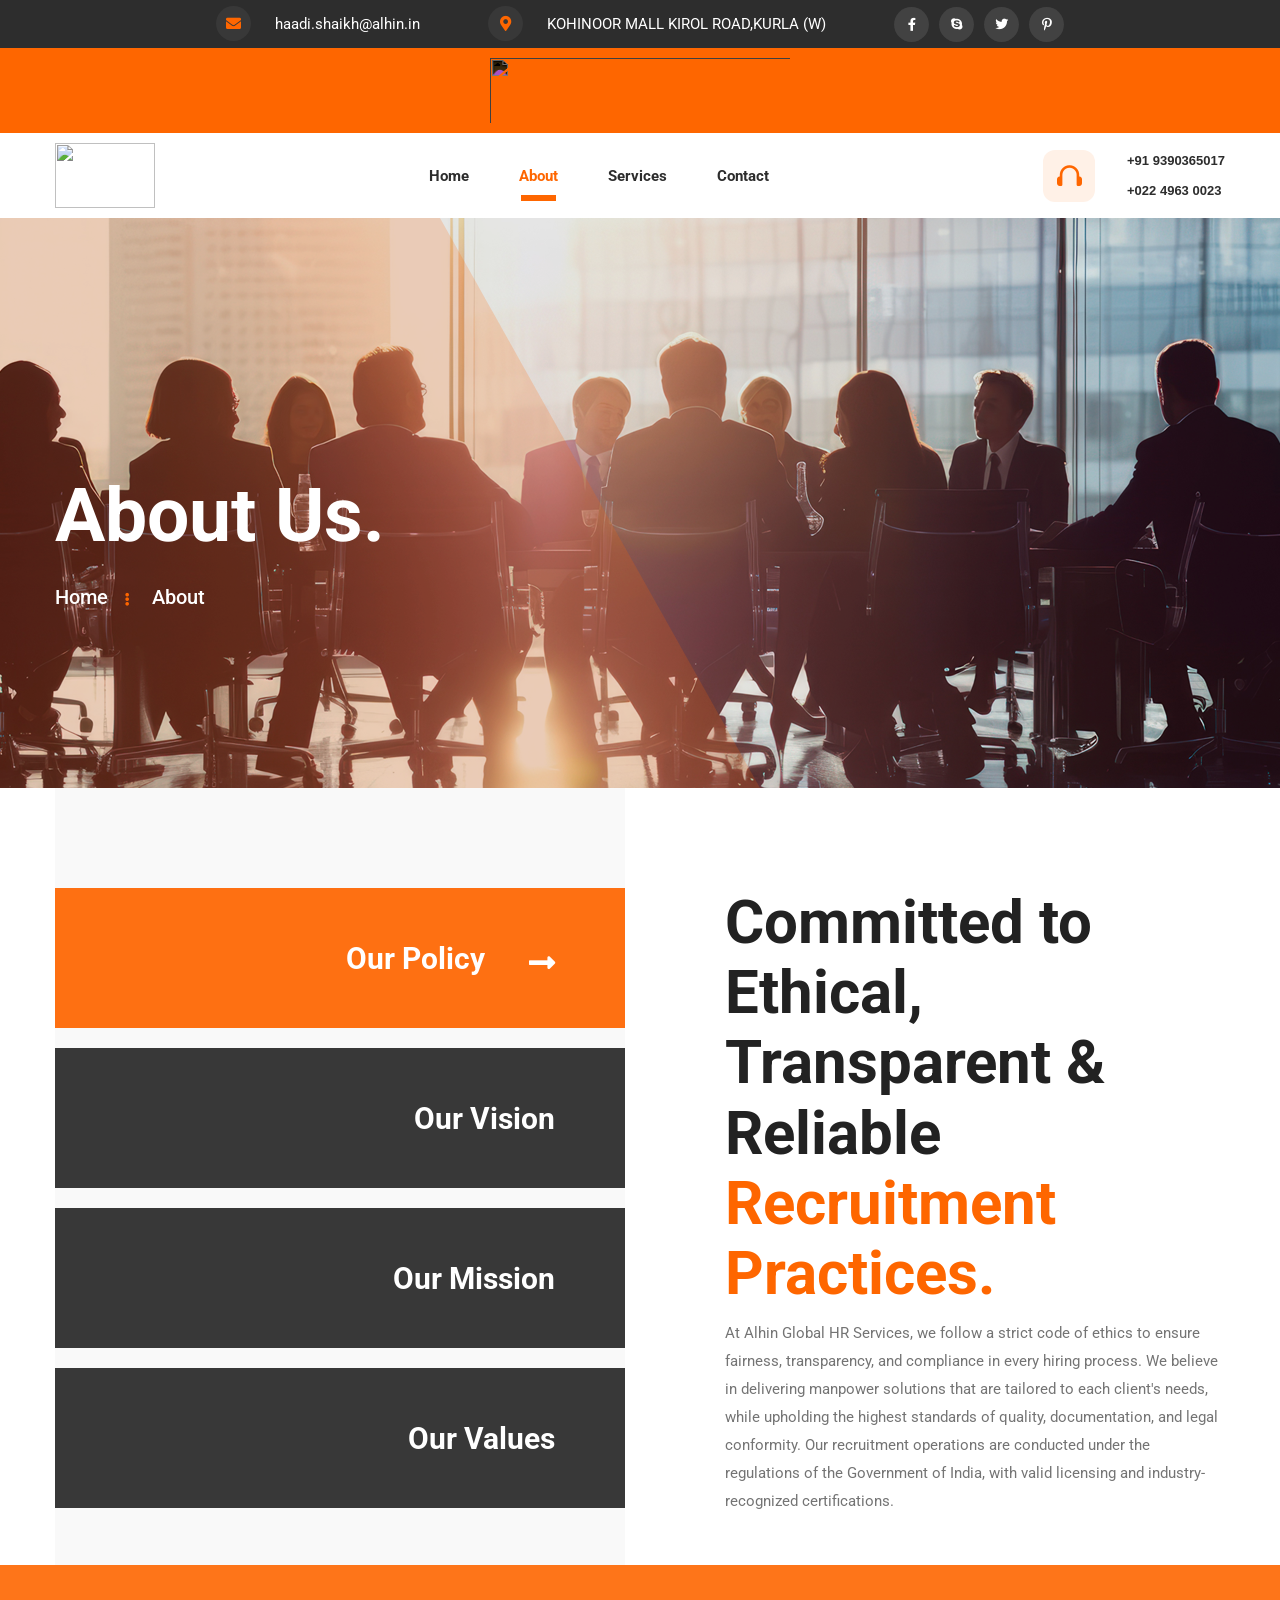
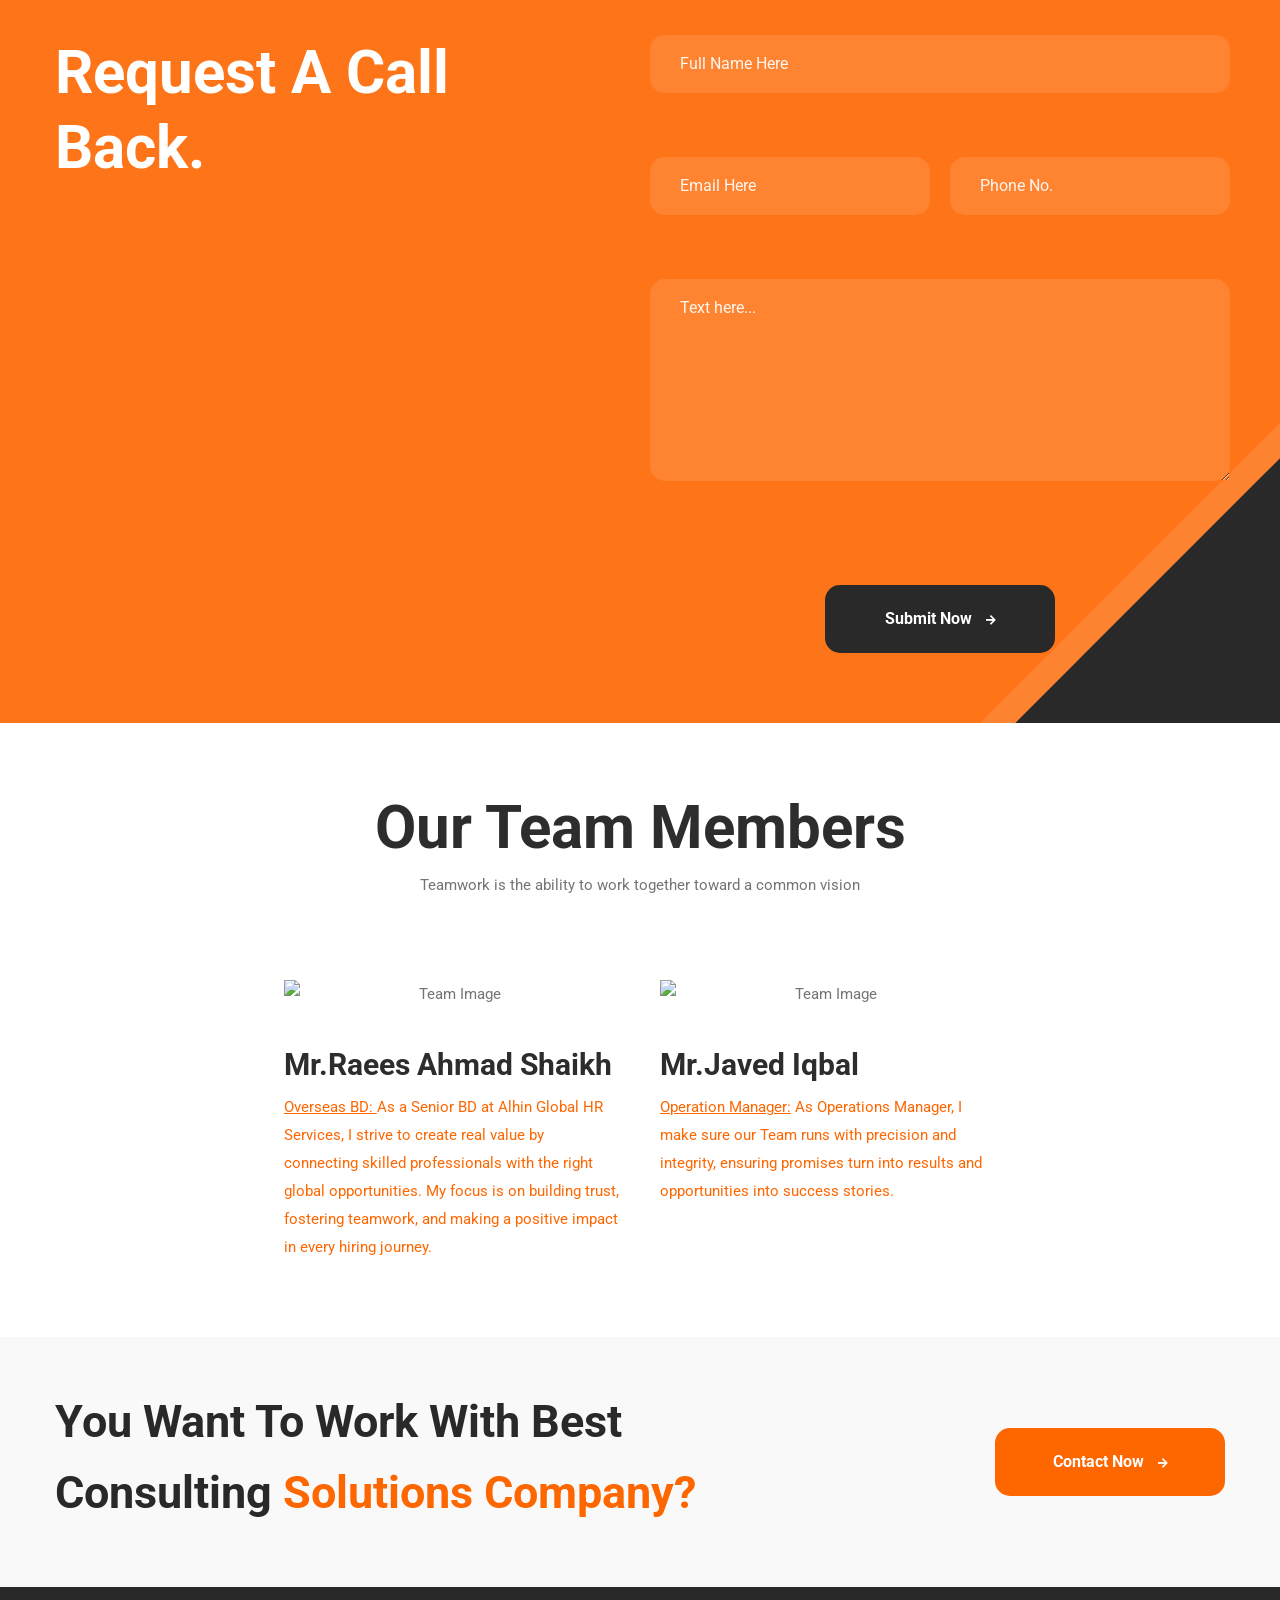
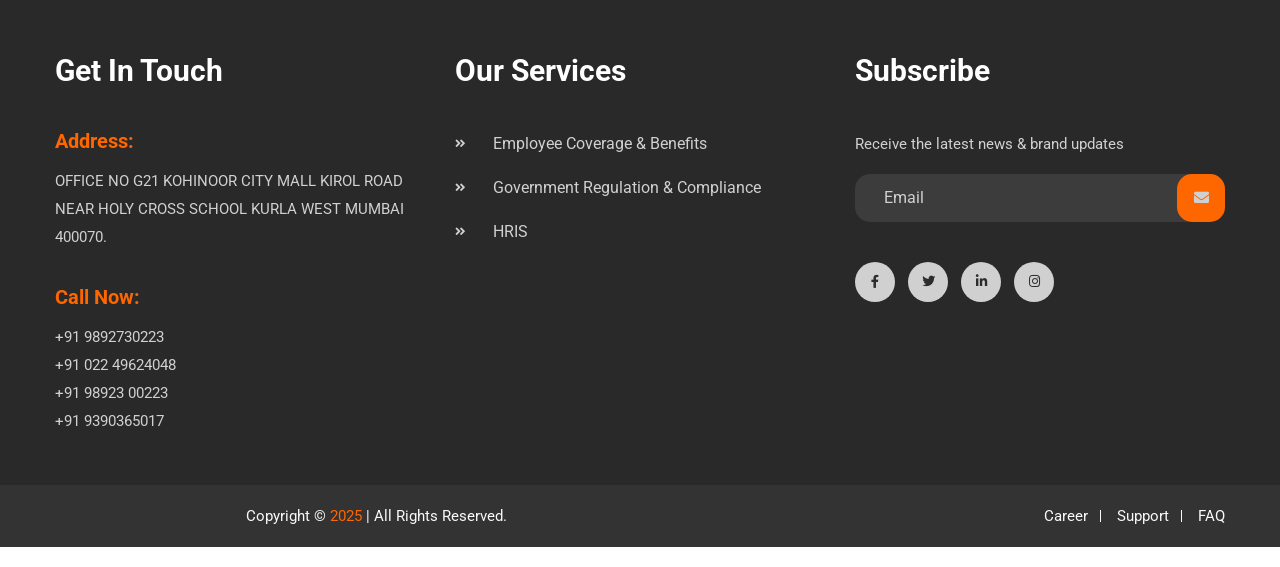
==== about.html @ 3e6091a1 "Initial clean revamp commit" ====
<!DOCTYPE html>
<html lang="zxx">
  <head>
    <meta charset="utf-8" />
    <meta http-equiv="X-UA-Compatible" content="IE=edge" />
    <meta
      name="viewport"
      content="width=device-width, initial-scale=1, maximum-scale=1, user-scalable=0"
    />
    <title>About Us || ALHIN GLOBAL HR SERVICES PVT.LTD</title>

    <!-- Fav Icons -->
    <link
      rel="shortcut icon"
      href="assets/images/favicon.png"
      type="image/x-icon"
    />

    <!-- Stylesheets -->
    <link
      rel="stylesheet"
      href="https://fonts.googleapis.com/css2?family=Roboto:ital,wght@0,400;0,500;0,700;1,400;1,500&display=swap"
    />
    <link
      rel="stylesheet"
      href="https://use.fontawesome.com/releases/v5.9.0/css/all.css"
    />
    <link rel="stylesheet" href="assets/css/bootstrap.min.css" />
    <link rel="stylesheet" href="assets/css/menu.css" />
    <link rel="stylesheet" href="assets/css/slick.css" />
    <link rel="stylesheet" href="assets/css/flaticon.css" />
    <link rel="stylesheet" href="assets/css/animate.css" />
    <link rel="stylesheet" href="assets/css/leaflet.css" />
    <link rel="stylesheet" href="assets/css/spacing.min.css" />
    <!-- Main Style CSS -->
    <link rel="stylesheet" href="assets/css/style.css" />
    <!-- Responsive CSS -->
    <link rel="stylesheet" href="assets/css/responsive.css" />

    <!--[if lt IE 9
      ]><script src="https://cdnjs.cloudflare.com/ajax/libs/html5shiv/3.7.3/html5shiv.js"></script
    ><![endif]-->
  </head>

  <body>
    <div class="page-wrapper">
      <!-- Preloader -->
      <div class="preloader"></div>

      <!--==================================================================== 
                                Start Header area
        =====================================================================-->
      <header class="main-header">
        <div class="header-top bg-orange">
          <div class="container">
            <div class="top-inner">
              <ul class="top-left">
                <li>
                  <i class="fa fa-envelope"></i>
                  <a href="mailto:haadi.shaikh@alhin.in"
                    >haadi.shaikh@alhin.in</a
                  >
                </li>
                <li>
                  <i class="fas fa-map-marker-alt"></i> KOHINOOR MALL KIROL
                  ROAD,KURLA (W)
                </li>
                <!-- <li>
                  <i class="fab fa-whatsapp"></i>
                  <a href="https://api.whatsapp.com/send?phone=919892730223"
                    >9892730223</a
                  >
                </li> -->
                <li class="social-style-one">
                  <a href="#"><i class="fab fa-facebook-f"></i></a>
                  <a href="#"><i class="fab fa-skype"></i></a>
                  <a href="#"><i class="fab fa-twitter"></i></a>
                  <a href="#"><i class="fab fa-pinterest-p"></i></a>
                </li>
              </ul>

              <!-- <div class="top-right ml-auto">
                <div class="social-style-one">
                  <a href="#"><i class="fab fa-facebook-f"></i></a>
                  <a href="#"><i class="fab fa-skype"></i></a>
                  <a href="#"><i class="fab fa-twitter"></i></a>
                  <a href="#"><i class="fab fa-pinterest-p"></i></a>
                </div>
              </div> -->
            </div>
          </div>
        </div>

        <div class="header-middle text-center bg-orange text-white display-4">
          <!-- بِسْمِ ٱللَّهِ ٱلرَّحْمَٰنِ ٱلرَّحِيمِ -->
          <img
            style="
              width: 20rem;
              filter: invert(100%);
              padding: 10px;
              height: 85px;
            "
            src="assets/images/haza.png"
            alt=""
          />
        </div>

        <!--Header-Upper-->
        <div class="header-upper">
          <div class="container clearfix">
            <div class="header-inner d-lg-flex align-items-center">
              <div class="logo-outer d-flex align-items-center">
                <div class="logo">
                  <a href="index.html"
                    ><img
                      src="assets/images/alhin-logo.png"
                      alt=""
                      title=""
                      class="alhin-logo"
                  /></a>
                </div>
              </div>

              <div class="nav-outer clearfix ml-lg-auto mr-lg-auto">
                <!-- Main Menu -->
                <nav class="main-menu navbar-expand-lg">
                  <div class="navbar-header clearfix">
                    <!-- Toggle Button -->
                    <button
                      type="button"
                      class="navbar-toggle"
                      data-toggle="collapse"
                      data-target=".navbar-collapse"
                    >
                      <span class="icon-bar"></span>
                      <span class="icon-bar"></span>
                      <span class="icon-bar"></span>
                    </button>
                  </div>

                  <div class="navbar-collapse collapse clearfix">
                    <ul class="navigation clearfix">
                      <li><a href="index.html">Home</a></li>
                      <li class="current-menu-item">
                        <a href="about.html">About</a>
                      </li>
                      <li><a href="service-details.html">Services</a></li>
                      <li><a href="contact.html">Contact</a></li>
                      <!-- <li>
                        <a
                          href="assets/images/alhin-brouchure.pdf"
                          target="_blank"
                          >Brochure</a
                        >
                      </li> -->
                      <li class="d-lg-none">
                        <div
                          style="
                            display: flex;
                            flex-direction: column;
                            gap: 5px;
                            padding: 10px 0;
                          "
                        >
                          <a href="tel:+919390365017">+91 9390365017</a>
                          <a href="tel:+919390365017"> +022 4963 0023</a>
                        </div>
                      </li>
                    </ul>
                  </div>
                </nav>
                <!-- Main Menu End-->
              </div>

              <!-- <div class="menu-number">
                <i class="flaticon-headphone"></i>
                <a href="callto:+91 9390365017">+91 9390365017</a>
              </div> -->
              <div class="menu-number">
                <i class="flaticon-headphone"></i>
                <div class="number-group">
                  <a href="callto:+91 9390365017">+91 9390365017</a>
                  <a href="callto:+91 9390365017"> +022 4963 0023</a>
                </div>
              </div>
            </div>
          </div>
        </div>
        <!--End Header Upper-->
      </header>
      <!--==================================================================== 
                                End Header area
        =====================================================================-->

      <!--==================================================================== 
            Start Page Banner Section
        =====================================================================-->
      <section class="page-banner overlay">
        <div class="container">
          <div class="banner-inner">
            <h2 class="wow fadeInUp" data-wow-duration="1.5s">About Us.</h2>
            <nav
              aria-label="breadcrumb"
              class="wow fadeInUp"
              data-wow-duration="1.5s"
              data-wow-delay="0.3s"
            >
              <ol class="breadcrumb">
                <li class="breadcrumb-item"><a href="index.html">Home</a></li>
                <li class="breadcrumb-item active" aria-current="page">
                  About
                </li>
              </ol>
            </nav>
          </div>
        </div>
      </section>
      <!--==================================================================== 
            End Page Banner Section
        =====================================================================-->

      <!--==================================================================== 
            Start Vission Mission Section
        =====================================================================-->
      <section class="vission-mission pt-70 pb-20">
        <div class="container">
          <div class="row">
            <div class="col-lg-6">
              <ul class="vission-tabs">
                <li
                  class="active wow fadeInUp"
                  data-tab="tab_1"
                  data-wow-duration="1.5s"
                  data-wow-delay="0.5s"
                >
                  <h3>Our Policy</h3>
                </li>
                <li
                  class="wow fadeInUp"
                  data-tab="tab_2"
                  data-wow-duration="1.5s"
                >
                  <h3>Our Vision</h3>
                </li>
                <li
                  class="wow fadeInUp"
                  data-tab="tab_3"
                  data-wow-duration="1.5s"
                  data-wow-delay="0.3s"
                >
                  <h3>Our Mission</h3>
                </li>
                <li
                  class="wow fadeInUp"
                  data-tab="tab_4"
                  data-wow-duration="1.5s"
                  data-wow-delay="0.5s"
                >
                  <h3>Our Values</h3>
                </li>
              </ul>
            </div>
            <div class="col-lg-6">
              <div class="vission-content-wrap">
                <div id="tab_1" class="vission-tab-content active">
                  <div class="section-title">
                    <h2>
                      Committed to Ethical, Transparent & Reliable
                      <span>Recruitment Practices.</span>
                    </h2>
                  </div>
                  <p>
                    At Alhin Global HR Services, we follow a strict code of
                    ethics to ensure fairness, transparency, and compliance in
                    every hiring process. We believe in delivering manpower
                    solutions that are tailored to each client's needs, while
                    upholding the highest standards of quality, documentation,
                    and legal conformity. Our recruitment operations are
                    conducted under the regulations of the Government of India,
                    with valid licensing and industry-recognized certifications.
                  </p>

                  <!-- <div class="success-item bg-snow">
                                    <div class="icon-image">
                                        <img src="assets/images/services/icon2.png" alt="Success Icon Image">
                                    </div>
                                    <div class="success-content">
                                        <span class="count-text" data-speed="2500" data-stop="568">0</span>
                                        <h5>Candidate Deployed.</h5>
                                    </div>
                                </div> -->
                </div>
                <div id="tab_2" class="vission-tab-content">
                  <div class="section-title">
                    <h2>
                      To Lead as a Global Manpower
                      <span>Recruitment Partner.</span>
                    </h2>
                  </div>
                  <p>
                    Our vision is to be the most trusted manpower agency across
                    the Gulf and international markets, providing companies with
                    reliable and skilled workforce solutions. We strive to
                    bridge the gap between global talent demand and supply,
                    ensuring win-win partnerships between employers and
                    candidates.
                  </p>

                  <!-- <div class="success-item bg-snow">
                                    <div class="icon-image">
                                        <img src="assets/images/services/icon2.png" alt="Success Icon Image">
                                    </div>
                                    <div class="success-content">
                                        <span class="count-text" data-speed="2500" data-stop="568">0</span>
                                        <h5>Complete Projects.</h5>
                                    </div>
                                </div> -->
                </div>
                <div id="tab_3" class="vission-tab-content">
                  <div class="section-title">
                    <h2>
                      Empowering Workforce, Enhancing
                      <span>Business Outcomes.</span>
                    </h2>
                  </div>
                  <p>
                    Our mission is to deliver efficient, ethical, and timely
                    recruitment services to employers worldwide. We are
                    committed to continuously improving our hiring strategies,
                    investing in human capital, and building long-term
                    relationships with clients and job seekers. By understanding
                    industry-specific needs, we aim to deploy manpower that
                    drives growth and performance.
                  </p>
                  <!-- <div class="success-item bg-snow">
                                    <div class="icon-image">
                                        <img src="assets/images/about/icon.png" alt="Success Icon Image">
                                    </div>
                                    <div class="success-content">
                                        <span class="count-text" data-speed="2500" data-stop="890">0</span>
                                        <h5>Happy Customers.</h5>
                                    </div>
                                </div> -->
                </div>
                <div id="tab_4" class="vission-tab-content">
                  <div class="section-title">
                    <h2>
                      Trust, Transparency, and Total
                      <span>Client Satisfaction.</span>
                    </h2>
                  </div>
                  <p>
                    We believe in integrity, reliability, and responsibility.
                    Our core values include putting people first, respecting
                    diversity, delivering on our promises, and maintaining
                    transparency throughout the recruitment lifecycle. These
                    values guide our actions as we connect thousands of job
                    seekers to meaningful careers across borders.
                  </p>

                  <!-- <div class="success-item bg-snow">
                                    <div class="icon-image">
                                        <img src="assets/images/services/icon6.png" alt="Success Icon Image">
                                    </div>
                                    <div class="success-content">
                                        <span class="count-text" data-speed="2500" data-stop="134">0</span>
                                        <h5>Winning Awards.</h5>
                                    </div>
                                </div> -->
                </div>
              </div>
            </div>
          </div>
        </div>
      </section>
      <!--==================================================================== 
            End Vission Mission Section
        =====================================================================-->

      <!--==================================================================== 
            Start Call Back Section
        =====================================================================-->
      <section class="call-back-section text-white py-70 rpt-90 rpb-100">
        <div class="call-back-shap"></div>
        <div class="container">
          <div class="row">
            <div class="col-lg-6">
              <div class="section-title wow fadeInUp" data-wow-duration="2s">
                <h2>Request A Call Back.</h2>
              </div>
            </div>
            <div class="col-lg-6">
              <form
                id="call-back-form"
                class="call-back-form"
                name="call-back-form"
                method="post"
              >
                <div class="row clearfix">
                  <div class="col-md-12">
                    <div class="form-group">
                      <input
                        type="text"
                        name="full-name"
                        id="full-name"
                        class="form-control"
                        value=""
                        placeholder="Full Name Here"
                        required=""
                      />
                      <label
                        class="input-validation-error_text"
                        id="name_err"
                      ></label>
                    </div>
                  </div>
                  <div class="col-md-6">
                    <div class="form-group">
                      <input
                        type="email"
                        name="email-address"
                        id="email-address"
                        class="form-control"
                        value=""
                        placeholder="Email Here"
                        required=""
                      />
                      <label
                        class="input-validation-error_text"
                        id="email_err"
                      ></label>
                    </div>
                  </div>
                  <div class="col-md-6">
                    <div class="form-group">
                      <input
                        type="text"
                        name="phone-number"
                        id="phone-number"
                        class="form-control"
                        value=""
                        placeholder="Phone No."
                      />
                      <label
                        class="input-validation-error_text"
                        id="mobile_err"
                      ></label>
                    </div>
                  </div>
                  <div class="col-md-12 mb-40">
                    <div class="form-group">
                      <textarea
                        name="form-message"
                        id="form-message"
                        rows="7"
                        class="form-control"
                        placeholder="Text here..."
                      ></textarea>
                      <label
                        class="input-validation-error_text"
                        id="message_err"
                      ></label>
                    </div>
                  </div>
                </div>
                <div class="form-group call-submit text-center">
                  <button
                    class="theme-btn"
                    type="submit"
                    onclick="submitform1()"
                  >
                    Submit Now <i class="fas fa-arrow-right"></i>
                  </button>
                </div>
              </form>
            </div>
          </div>
        </div>
      </section>
      <!--==================================================================== 
            End Call Back Section
        =====================================================================-->

      <!--==================================================================== 
            Start Team Section
        =====================================================================-->
      <section class="team-section pt-70 rpt-70 pb-20 rpb-20">
        <div class="container">
          <div class="row justify-content-center">
            <div class="col-xl-7 col-md-8">
              <div
                class="section-title text-center mb-80 wow fadeInUp"
                data-wow-duration="2s"
              >
                <h2>Our Team Members</h2>
                <p>
                  Teamwork is the ability to work together toward a common
                  vision
                </p>
              </div>
            </div>
          </div>
        </div>

        <div class="team-wrap">
          <!-- <div class="team-item wow fadeInUp" data-wow-duration="2s">
            <div class="item-image">
              <img src="assets/images/hadi1.JPG" alt="Team Image" />
            </div>
            <div class="team-desc">
              <h3>Mr.Abdul Haadi</h3>
              <p>CEO</p>
            </div>
          </div> -->
          <div class="team-item wow fadeInUp" data-wow-duration="2s">
            <div class="item-image">
              <img src="assets/images/tm2.jpg" alt="Team Image" />
            </div>
            <div class="team-desc">
              <h3>Mr.Raees Ahmad Shaikh</h3>
              <p><u>Overseas BD: </u>As a Senior BD at Alhin Global HR Services, I strive to create real value by connecting skilled professionals with the right global opportunities. My focus is on building trust, fostering teamwork, and making a positive impact in every hiring journey.</p>
          
            </div>
          </div>

          <!-- <div
            class="team-item wow fadeInUp"
            data-wow-duration="2s"
            data-wow-delay="0.3s"
          >
            <div class="item-image">
              <img
                src="assets/images/aayat.JPG"
                alt="Team Image"
                onerror="this.onerror=null; this.src='https://png.pngtree.com/png-vector/20190710/ourmid/pngtree-user-vector-avatar-png-image_1541962.jpg';"
              />
            </div>
            <div class="team-desc">
              <h3>Ms.Aayat Khan</h3>
              <p><u>Overseas BD: </u> Overseas Business Developer  connecting with international companies and presenting clients with the best opportunities. My focus is on building trust, creating strong partnerships, and ensuring excellent service for every client.</p>
            </div>
          </div> -->

          <div
            class="team-item wow fadeInUp"
            data-wow-duration="2s"
            data-wow-delay="0.7s"
          >
            <div class="item-image">
              <img src="assets/images/tm.jpg" alt="Team Image" />
            </div>
            <div class="team-desc">
              <h3>Mr.Javed Iqbal</h3>
              <p><u>Operation Manager:</u> As Operations Manager, I make sure our Team runs with precision and integrity, ensuring promises turn into results and opportunities into success stories.</p>
            </div>
          </div>
          <!-- <div
            class="team-item wow fadeInUp"
            data-wow-duration="2s"
            data-wow-delay="0.9s"
          >
            <div class="item-image">
              <img src="assets/images/vishnu.png" alt="Team Image" />
            </div>
            <div class="team-desc">
              <h3>Mr.Vishnu</h3>
              <p>Overseas Manager</p>
            </div>
          </div> -->
        </div>
      </section>
      <!--==================================================================== 
            End Team Section
        =====================================================================-->

      <!--==================================================================== 
            Start Call To Action Section
        =====================================================================-->
      <section class="cta-section bg-snow pt-50 rpt-50 pb-50 rpb-50">
        <div class="container">
          <div class="row align-items-center">
            <div class="col-lg-8">
              <div class="cta-text wow fadeInUp rmb-25" data-wow-duration="2s">
                <h3>
                  You Want To Work With Best Consulting<span>
                    Solutions Company?</span
                  >
                </h3>
              </div>
            </div>
            <div class="col-lg-4">
              <div
                class="cta-btn wow fadeInUp"
                data-wow-duration="2s"
                data-wow-delay="0.3s"
              >
                <a href="contact.html" class="theme-btn"
                  >Contact Now <i class="fas fa-arrow-right"></i
                ></a>
              </div>
            </div>
          </div>
        </div>
      </section>
      <!--==================================================================== 
            End Call To Action Section
        =====================================================================-->

      <!--==================================================================== 
            Start Testimonial Section
        =====================================================================-->
      <!--  <section class="testimonial-section pt-135 rpt-85 pb-150 rpb-100">
            <div class="container">
                <div class="row justify-content-center">
                    <div class="col-xl-6 col-md-8 col-sm-9">
                        <div class="section-title text-center mb-80 wow fadeInUp" data-wow-duration="2s">
                            <h2>What Clients Say <span>About Us!</span></h2>
                            <p>Lorem ipsum dolor sit amet, consectetur adipisicing elit, sed do eiusmod tempor labore et dolore magna aliqua. Ut enim ad minim veniam</p>
                        </div>
                    </div>
                </div>
                <div class="testimonial-area">
                    <div class="review-buttons">
                        <figure>
                            <a href="#" data-review="1" class="review-btn">
                                <img src="assets/images/testimonials/testi-small1.jpg" alt="Reviewed by">
                            </a>
                        </figure>
                        <figure class="active-btn">
                            <a href="#" data-review="2" class="review-btn active">
                                <img src="assets/images/testimonials/testi-small2.jpg" alt="Reviewed by">
                            </a>
                        </figure>
                        <figure>
                            <a href="#" data-review="3" class="review-btn">
                                <img src="assets/images/testimonials/testi-small3.jpg" alt="Reviewed by">
                            </a>
                        </figure>
                    </div>
                    <div class="testimony-content">
                        <div class="review-single">
                            <div class="textimonial-image">
                                <img src="assets/images/testimonials/testi-big1.jpg" alt="Reviewed By">
                            </div>
                            <div class="textimonial-content">
                                <p>After taking the Successfully Speaking Sessions with Lynda I could see a big in my speech patterns. I’m now able to catch myself when I am speaking and when my subjects and verbs don’t agree.</p>
                                <div class="reviewer">
                                    <h3>Daniel Roberts</h3>
                                    <span>Mortgage Advisor</span>
                                </div>
                            </div>
                        </div>
                        <div class="review-single active">
                            <div class="textimonial-image">
                                <img src="assets/images/testimonials/testi-big2.jpg" alt="Reviewed By">
                            </div>
                            <div class="textimonial-content">
                                <p>If you are going to use a passage of you need to be sure there isn't anything embarrassing hidden in the middle of text. All the on the internet tend to repeat predefined chunks as necessary, making this the first.</p>
                                <div class="reviewer">
                                    <h3>Kayleen Colbert</h3>
                                    <span>Investment Advisor</span>
                                </div>
                            </div>
                        </div>
                        <div class="review-single">
                            <div class="textimonial-image">
                                <img src="assets/images/testimonials/testi-big3.jpg" alt="Reviewed By">
                            </div>
                            <div class="textimonial-content">
                                <p>It’s never too late to learn! I’ve learned new skills to help me to be heard when speaking with men, and I sharpened my speaking skills overall. Thanks again for all of your lessons, suggestions, and materials.</p>
                                <div class="reviewer">
                                    <h3>Charles Fuston</h3>
                                    <span>Business Consulting</span>
                                </div>
                            </div>
                        </div>
                    </div>
                </div>
            </div>
        </section> -->

      <!--==================================================================== 
            End Testimonials Section
        =====================================================================-->

      <!--==================================================================== 
                                Start Footer Section
        =====================================================================-->
 <footer class="footer-section bg-black pt-70 rpt-70">
        <div class="container">
          <div class="row">
            <div class="col-lg-4 col-6">
              <div class="widget contact-info-widget">
                <h3 class="widget-title">Get In Touch</h3>
                <ul>
                  <li>
                    <h5>Address:</h5>
                    <p>
                      OFFICE NO G21 KOHINOOR CITY MALL KIROL ROAD NEAR HOLY
                      CROSS SCHOOL KURLA WEST MUMBAI 400070.
                    </p>
                  </li>
                  <li>
                    <h5>Call Now:</h5>
                    <p><a href="callto:+91 9892730223">+91 9892730223</a></p>
                    <p>
                      <a href="callto:+91 022 49624048">+91 022 49624048</a>
                    </p>
                    <p><a href="callto:+91 98923 00223">+91 98923 00223</a></p>
                    <p><a href="callto:+91 9390365017">+91 9390365017</a></p>
                  </li>
                </ul>
              </div>
            </div>

            <div class="col-lg-4 col-6">
              <div class="widget menu-widget">
                <h3 class="widget-title">Our Services</h3>
                <ul>
                  <li>
                    <a href="service-details.html"
                      >Employee Coverage & Benefits</a
                    >
                  </li>
                  <li>
                    <a href="service-details_1.html"
                      >Government Regulation & Compliance</a
                    >
                  </li>
                  <li><a href="service-details_2.html">HRIS</a></li>
                </ul>
              </div>
            </div>
            <div class="col-lg-4 col-6">
              <div class="widget subscribe-widget">
                <h3 class="widget-title">Subscribe</h3>
                <form
                  action="#"
                  method="post"
                  name="subscribe-form"
                  class="subscribe-form"
                >
                  <p>Receive the latest news & brand updates</p>
                  <div class="form-group">
                    <input
                      type="email"
                      name="email-address"
                      value=""
                      class="form-control"
                      placeholder="Email"
                      required=""
                    />
                    <button type="submit" class="subscribe-submit">
                      <i class="fa fa-envelope"></i>
                    </button>
                  </div>
                </form>
                <div class="social-style-two mt-20">
                  <a
                    href="https://facebook.com/your-page"
                    target="_blank"
                    rel="noopener"
                  >
                    <i class="fab fa-facebook-f"></i>
                  </a>
                  <a
                    href="https://twitter.com/your-handle"
                    target="_blank"
                    rel="noopener"
                  >
                    <i class="fab fa-twitter"></i>
                  </a>
                  <a
                    href="https://www.linkedin.com/in/abdul-haadi-shaikh-b2b7591b8/?lipi=urn%3Ali%3Apage%3Ad_flagship3_feed%3BaFU6%2BNcqT0%2Bhipr19ihEXA%3D%3D"
                    target="_blank"
                    rel="noopener"
                  >
                    <i class="fab fa-linkedin-in"></i>
                  </a>
                  <a
                    href="https://www.instagram.com/alhin_global_services/"
                    target="_blank"
                    rel="noopener"
                  >
                    <i class="fab fa-instagram"></i>
                  </a>
                </div>
              </div>
            </div>
          </div>
        </div>

        <!-- Copyright Area-->
        <div class="copyright-area mt- rmt-45">
          <div class="container">
            <div class="copyright-inner align-items-center">
              <div class="copyright-wrap order-2 order-md-1">
                <p>Copyright © <span>2025</span> | All Rights Reserved.</p>
                <!-- Scroll Top Button -->
                <button
                  class="scroll-top scroll-to-target wow fadeInUp"
                  data-wow-duration="2s"
                  data-target="html"
                >
                  <i class="fas fa-angle-double-up"></i>
                </button>
                <!-- footer menu -->
              </div>
              <ul class="footer-menu order-1 order-md-2">
                <li><a href="#">Career</a></li>
                <li><a href="#">Support</a></li>
                <li><a href="#">FAQ</a></li>
              </ul>
            </div>
          </div>
        </div>
      </footer>
      <!--==================================================================== 
                                End Footer Section
        =====================================================================-->
    </div>
    <!--End pagewrapper-->

    <!-- jequery plugins -->
    <script src="assets/js/jquery-3.5.1.min.js"></script>
    <script src="assets/js/bootstrap.min.js"></script>
    <script src="assets/js/slick.min.js"></script>
    <script src="assets/js/wow.min.js"></script>
    <script src="assets/js/leaflet.min.js"></script>
    <script src="assets/js/appear.js"></script>

    <!-- Custom script -->
    <script src="assets/js/script.js"></script>

    <!-- sweetalert -->
    <script src="https://unpkg.com/sweetalert/dist/sweetalert.min.js"></script>

    <!-- Contact Form  -->
    <script type="text/javascript">
      function ValidateEmail(inputText) {
        if (/^\w+([\.-]?\w+)*@\w+([\.-]?\w+)*(\.\w{2,3})+$/.test(inputText)) {
          return true;
        } else {
          return false;
        }
      }

      function phonenumber(inputtxt) {
        if (/^\d{10}$/.test(inputtxt)) {
          return true;
        } else {
          return false;
        }
      }

      function submitform1() {
        var name = document.getElementById("full-name").value;
        var email = document.getElementById("email-address").value;
        var mobile = document.getElementById("phone-number").value;
        var message = document.getElementById("form-message").value;

        if (name == "") {
          $("#name").focus();
          $("#name").addClass("input-validation-error");
          $("#name").html("Please Enter Name.");

          return false;
        } else {
          $("#name").removeClass("input-validation-error");
          $("#name_err").html("");
        }

        if (email == "") {
          $("#email").focus();
          $("#email").addClass("input-validation-error");
          $("#email_err").html("Please Enter Email");
          return false;
        } else {
          if (!ValidateEmail(email)) {
            $("#email").focus();
            $("#email").addClass("input-validation-error");
            $("#email_err").html("Please Enter Valid Email");
            return false;
          } else {
            $("#email").removeClass("input-validation-error");
            $("#email_err").html("");
          }
        }

        if (mobile == "") {
          $("#mobile").focus();
          $("#mobile").addClass("input-validation-error");
          $("#mobile_err").html("Please Enter Mobile");
          return false;
        } else {
          if (!phonenumber(mobile)) {
            $("#mobile").focus();
            $("#mobile").addClass("input-validation-error");
            $("#mobile_err").html("Invalid Mobile Number Must Be 10 Digits");
            return false;
          } else {
            $("#mobile").removeClass("input-validation-error");
            $("#mobile_err").html("");
          }
        }

        if (message == "") {
          $("#message").focus();
          $("#message").addClass("input-validation-error");
          $("#message_err").html("Please Enter Full Name.");

          return false;
        } else {
          $("#message").removeClass("input-validation-error");
          $("#message_err").html("");
        }

        var formData = new FormData();

        $.ajax({
          type: "post",
          url: "http://clearwatercraft.com/ALHIN_GLOBAL/mail.php",
          async: false,
          data: { Name: name, Email: email, Mobile: mobile, Message: message },
          success: function (res) {
            console.log(res);
            swal("Success", "Message sent!", "success");
          },
          error: function (err) {
            console.log(err);
            swal("Oops...", "Something went wrong :(", "error");
          },
        });
      }
    </script>
  </body>
</html>
---- assets/css/menu.css ----
/****************************************************** */
/******************  Main Header style **************** */
/****************************************************** */


.main-header {
    position: sticky;
    left: 0px;
    top: 0px;
    z-index: 999;
    width: 100%;
    -webkit-transition: all 500ms ease;
    transition: all 500ms ease;
}


.fixed-header {
    top: -47px;
    box-shadow: 0px 0px 30px 0px rgba(87, 95, 245, .10);
}

.header-upper {
    background: #fff;
}

.header-inner {
    position: relative;
    padding: 5px 0;
    -webkit-transition: all 500ms ease;
    transition: all 500ms ease;
}

.fixed-header .header-inner {
    padding: 10px 0;
}

/*Header to */
.top-inner {
    display: flex;
    align-items: center;
    justify-content: center;
    position: relative;
    z-index: 1;
    padding: 6px 0;
}

.top-inner:before {
    position: absolute;
    content: '';
    top: 0;
    left: -14%;
    width: 128%;
    height: 100%;
    background: var(--heading-color, #2d2d2d);
    z-index: -1;
    clip-path: polygon(calc(100% - 10px) 0, calc(100% - 60px) 100%, 60px 100%, 10px 0);
    
}

.top-inner:after {
    position: absolute;
    content: '';
    top: 0;
    left: -14%;
    width: 128%;
    height: 100%;
    background: #4C3526;
    z-index: -2;
    clip-path: polygon(100% 0, calc(100% - 50px) 100%, 50px 100%, 0 0);
}

.top-left li {
    color: #fff;
    display: inline-block;
    margin-right: 64px;
}

.top-left li:last-child {
    margin-right: 0;
}

.top-left li i {
    margin-right: 20px;
    width: 35px;
    height: 35px;
    border-radius: 50%;
    text-align: center;
    line-height: 35px;
    display: inline-block;
    color: var(--primary-color, #fe6600);
    background: rgba(255, 255, 255, 0.05);
}

.top-left li a {
    color: #fff;
}

.top-left li a:hover {
    color: var(--primary-color, #fe6600);
}

/** Header Main Menu */

.main-menu .navbar-collapse {
    padding: 0px;
}

.main-menu .navigation li {
    float: left;
    padding: 15px 25px;
    position: relative;
}

.main-menu .navigation li.dropdown .dropdown-btn {
    position: absolute;
    right: 10px;
    top: 0;
    width: 50px;
    height: 43px;
    border-left: 1px solid #f3f3f314;
    text-align: center;
    line-height: 43px;
    cursor: pointer;
    display: none;
}

.main-menu .navigation li a {
    position: relative;
    display: block;
    color: var(--heading-color, #2d2d2d);
    font-weight: 700;
    opacity: 1;
    text-transform: capitalize;
    -webkit-transition: all 500ms ease;
    transition: all 500ms ease;
}

.main-menu .navigation li:hover > a,
.main-menu .navigation li.current-menu-item > a {
    color: var(--primary-color, #fe6600);
}

.main-menu .navigation > li:before {
    content: '';
    position: absolute;
    bottom: -1px;
    left: 30%;
    width: 0px;
    height: 6px;
    opacity: 0;
    -webkit-transition: all 500ms ease;
    transition: all 500ms ease;
    background: var(--primary-color, #fe6600);
}

.fixed-header .main-menu .navigation li:before {
    /* bottom: -13px; */
}

.main-menu .navigation li:hover:before,
.main-menu .navigation li.current-menu-item:before {
    width: 35px;
    margin-bottom: 5px;
    opacity: 1;
}

.main-menu .navigation li ul {
    position: absolute;
    left: 0;
    top: 100%;
    min-width: 200px;
    z-index: 100;
    display: none;
    background: #ffffff;
    border-radius: 0 0 5px 5px;
    box-shadow: inset 0 0 0 10px #fff, 0 5px 15px -5px rgba(0,0,0,.2);
}

.main-menu .navigation li ul li {
    width: 100%;
    padding: 7px 20px;
    border-bottom: 1px solid #f2f2f2;
}

.main-menu .navigation li ul li:last-child {
    border-bottom: none;
}

.main-menu .navigation li ul li a {
    padding: 8px 5px;
    line-height: 24px;
    color: #797D8A;
    font-weight: 500;
    text-transform: capitalize;
}

.main-menu .navigation li ul li ul {
    left: 100%;
    top: 0%;
}

.main-menu .navbar-header {
    display: none;
}

.main-menu .navbar-header .navbar-toggle {
    float: right;
    padding: 4px 0;
    cursor: pointer;
    background: transparent;
}

.main-menu .navbar-header .navbar-toggle .icon-bar {
    height: 2px;
    width: 30px;
    display: block;
    margin: 7px 5px;
    background: #004976;
}

.menu-number {
    font-size: 25px;
    display: flex;
    align-items: center;
}

.menu-number a {
    font-weight: 700;
    color: var(--heading-color, #2d2d2d);
}

.menu-number i {
    width: 52px;
    height: 52px;
    line-height: 52px;
    text-align: center;
    margin-right: 18px;
    border-radius: 12px;
    background: #fff1e7;
    color: var(--primary-color, #fe6600);
}

.menu-number i:before {
    font-size: 25px;
}

@media only screen and (max-width: 1250px) {
    .main-menu .navigation li {
        padding: 20px 15px;
    }
    
}

@media only screen and (max-width: 1199px) {
    .main-menu .navigation li {
        padding: 20px 12px;
    }
    
}




/* Mobile Menu */

@media only screen and (max-width: 991px) {
    .header-top {
        display: none;
    }
    .fixed-header {
        top: 0;
    }
    .menu-number {
        display: none;
    }
    .main-menu .navigation li:before {
        content: none;
    }
    .main-header .header-upper .container-fluid {
        padding: 0;
    }
    .main-header .logo-outer {
        position: absolute;
        width: 155px;
        top: 17px;
        -webkit-transition: all 500ms ease;
        transition: all 500ms ease;
    }
    .fixed-header .logo-outer {
        top: 10px;
    }
    .main-menu {
        width: 100%;
    }
    .main-menu .navbar-header {
        display: block;
    }
    .main-menu .navigation {
        overflow: auto;
        max-height: 310px;
        margin: 50px 0 25px;
    }
    .main-menu .navigation li {
        float: none;
        padding: 0 20px;
        border-top: 1px solid #eee;
    }
    .main-menu .navigation li:last-child {
        border-bottom: 1px solid #eee;
    }
    .main-menu .navigation li.dropdown .dropdown-btn {
        display: block;
    }
    .main-menu .navigation li a {
        padding: 8px 10px;
        line-height: 22px;
    }
    .main-menu .navigation li a:after {
        display: none;
    }
    .main-menu .navigation li ul {
        position: relative;
        display: none;
        width: 100%;
        -webkit-box-shadow: none;
        box-shadow: none;
        background: transparent;
    }
    .main-menu .navigation li ul:after {
        display: block;
        clear: both;
        content: "";
    }
    .main-menu .navigation li ul li {
        padding: 0 20px;
        border-bottom: none;
    }
    .main-menu .navigation li ul li ul {
        left: auto;
    }
}
---- assets/css/spacing.min.css ----
/****************************************************** */
/****************  Padding Margin Spacing ************* */
/****************************************************** */
.p-5{padding:5px!important}.p-10{padding:10px}.p-15{padding:15px}.p-20{padding:20px}.p-25{padding:25px}.p-30{padding:30px}.p-35{padding:35px}.p-40{padding:40px}.p-45{padding:45px}.p-50{padding:50px}.p-55{padding:55px}.p-60{padding:60px}.p-65{padding:65px}.p-70{padding:70px}.p-75{padding:75px}.p-80{padding:80px}.p-85{padding:85px}.p-90{padding:90px}.p-95{padding:95px}.p-100{padding:100px}.p-105{padding:105px}.p-110{padding:110px}.p-115{padding:115px}.p-120{padding:120px}.p-125{padding:125px}.p-130{padding:130px}.p-135{padding:135px}.p-140{padding:140px}.p-145{padding:145px}.p-150{padding:150px}.p-155{padding:155px}.p-160{padding:160px}.p-165{padding:165px}.p-170{padding:170px}.p-175{padding:175px}.p-180{padding:180px}.p-185{padding:185px}.p-190{padding:190px}.p-195{padding:195px}.p-200{padding:200px}.p-205{padding:205px}.p-210{padding:210px}.p-215{padding:215px}.p-220{padding:220px}.p-225{padding:225px}.p-230{padding:230px}.p-235{padding:235px}.p-240{padding:240px}.p-245{padding:245px}.p-250{padding:250px}.pt-5,.py-5{padding-top:5px!important}.pt-10,.py-10{padding-top:10px}.pt-15,.py-15{padding-top:15px}.pt-20,.py-20{padding-top:20px}.pt-25,.py-25{padding-top:25px}.pt-30,.py-30{padding-top:30px}.pt-35,.py-35{padding-top:35px}.pt-40,.py-40{padding-top:40px}.pt-45,.py-45{padding-top:45px}.pt-50,.py-50{padding-top:50px}.pt-55,.py-55{padding-top:55px}.pt-60,.py-60{padding-top:60px}.pt-65,.py-65{padding-top:65px}.pt-70,.py-70{padding-top:70px}.pt-75,.py-75{padding-top:75px}.pt-80,.py-80{padding-top:80px}.pt-85,.py-85{padding-top:85px}.pt-90,.py-90{padding-top:90px}.pt-95,.py-95{padding-top:95px}.pt-100,.py-100{padding-top:100px}.pt-105,.py-105{padding-top:105px}.pt-110,.py-110{padding-top:110px}.pt-115,.py-115{padding-top:115px}.pt-120,.py-120{padding-top:120px}.pt-125,.py-125{padding-top:125px}.pt-130,.py-130{padding-top:130px}.pt-135,.py-135{padding-top:135px}.pt-140,.py-140{padding-top:140px}.pt-145,.py-145{padding-top:145px}.pt-150,.py-150{padding-top:150px}.pt-155,.py-155{padding-top:155px}.pt-160,.py-160{padding-top:160px}.pt-165,.py-165{padding-top:165px}.pt-170,.py-170{padding-top:170px}.pt-175,.py-175{padding-top:175px}.pt-180,.py-180{padding-top:180px}.pt-185,.py-185{padding-top:185px}.pt-190,.py-190{padding-top:190px}.pt-195,.py-195{padding-top:195px}.pt-200,.py-200{padding-top:200px}.pt-205,.py-205{padding-top:205px}.pt-210,.py-210{padding-top:210px}.pt-215,.py-215{padding-top:215px}.pt-220,.py-220{padding-top:220px}.pt-225,.py-225{padding-top:225px}.pt-230,.py-230{padding-top:230px}.pt-235,.py-235{padding-top:235px}.pt-240,.py-240{padding-top:240px}.pt-245,.py-245{padding-top:245px}.pt-250,.py-250{padding-top:250px}.pr-5,.px-5{padding-right:5px!important}.pr-10,.px-10{padding-right:10px}.pr-15,.px-15{padding-right:15px}.pr-20,.px-20{padding-right:20px}.pr-25,.px-25{padding-right:25px}.pr-30,.px-30{padding-right:30px}.pr-35,.px-35{padding-right:35px}.pr-40,.px-40{padding-right:40px}.pr-45,.px-45{padding-right:45px}.pr-50,.px-50{padding-right:50px}.pr-55,.px-55{padding-right:55px}.pr-60,.px-60{padding-right:60px}.pr-65,.px-65{padding-right:65px}.pr-70,.px-70{padding-right:70px}.pr-75,.px-75{padding-right:75px}.pr-80,.px-80{padding-right:80px}.pr-85,.px-85{padding-right:85px}.pr-90,.px-90{padding-right:90px}.pr-95,.px-95{padding-right:95px}.pr-100,.px-100{padding-right:100px}.pr-105,.px-105{padding-right:105px}.pr-110,.px-110{padding-right:110px}.pr-115,.px-115{padding-right:115px}.pr-120,.px-120{padding-right:120px}.pr-125,.px-125{padding-right:125px}.pr-130,.px-130{padding-right:130px}.pr-135,.px-135{padding-right:135px}.pr-140,.px-140{padding-right:140px}.pr-145,.px-145{padding-right:145px}.pr-150,.px-150{padding-right:150px}.pr-155,.px-155{padding-right:155px}.pr-160,.px-160{padding-right:160px}.pr-165,.px-165{padding-right:165px}.pr-170,.px-170{padding-right:170px}.pr-175,.px-175{padding-right:175px}.pr-180,.px-180{padding-right:180px}.pr-185,.px-185{padding-right:185px}.pr-190,.px-190{padding-right:190px}.pr-195,.px-195{padding-right:195px}.pr-200,.px-200{padding-right:200px}.pr-205,.px-205{padding-right:205px}.pr-210,.px-210{padding-right:210px}.pr-215,.px-215{padding-right:215px}.pr-220,.px-220{padding-right:220px}.pr-225,.px-225{padding-right:225px}.pr-230,.px-230{padding-right:230px}.pr-235,.px-235{padding-right:235px}.pr-240,.px-240{padding-right:240px}.pr-245,.px-245{padding-right:245px}.pr-250,.px-250{padding-right:250px}.pb-5,.py-5{padding-bottom:5px!important}.pb-10,.py-10{padding-bottom:10px}.pb-15,.py-15{padding-bottom:15px}.pb-20,.py-20{padding-bottom:20px}.pb-25,.py-25{padding-bottom:25px}.pb-30,.py-30{padding-bottom:30px}.pb-35,.py-35{padding-bottom:35px}.pb-40,.py-40{padding-bottom:40px}.pb-45,.py-45{padding-bottom:45px}.pb-50,.py-50{padding-bottom:50px}.pb-55,.py-55{padding-bottom:55px}.pb-60,.py-60{padding-bottom:60px}.pb-65,.py-65{padding-bottom:65px}.pb-70,.py-70{padding-bottom:70px}.pb-75,.py-75{padding-bottom:75px}.pb-80,.py-80{padding-bottom:80px}.pb-85,.py-85{padding-bottom:85px}.pb-90,.py-90{padding-bottom:90px}.pb-95,.py-95{padding-bottom:95px}.pb-100,.py-100{padding-bottom:100px}.pb-105,.py-105{padding-bottom:105px}.pb-110,.py-110{padding-bottom:110px}.pb-115,.py-115{padding-bottom:115px}.pb-120,.py-120{padding-bottom:120px}.pb-125,.py-125{padding-bottom:125px}.pb-130,.py-130{padding-bottom:130px}.pb-135,.py-135{padding-bottom:135px}.pb-140,.py-140{padding-bottom:140px}.pb-145,.py-145{padding-bottom:145px}.pb-150,.py-150{padding-bottom:150px}.pb-155,.py-155{padding-bottom:155px}.pb-160,.py-160{padding-bottom:160px}.pb-165,.py-165{padding-bottom:165px}.pb-170,.py-170{padding-bottom:170px}.pb-175,.py-175{padding-bottom:175px}.pb-180,.py-180{padding-bottom:180px}.pb-185,.py-185{padding-bottom:185px}.pb-190,.py-190{padding-bottom:190px}.pb-195,.py-195{padding-bottom:195px}.pb-200,.py-200{padding-bottom:200px}.pb-205,.py-205{padding-bottom:205px}.pb-210,.py-210{padding-bottom:210px}.pb-215,.py-215{padding-bottom:215px}.pb-220,.py-220{padding-bottom:220px}.pb-225,.py-225{padding-bottom:225px}.pb-230,.py-230{padding-bottom:230px}.pb-235,.py-235{padding-bottom:235px}.pb-240,.py-240{padding-bottom:240px}.pb-245,.py-245{padding-bottom:245px}.pb-250,.py-250{padding-bottom:250px}.pl-5,.px-5{padding-left:5px!important}.pl-10,.px-10{padding-left:10px}.pl-15,.px-15{padding-left:15px}.pl-20,.px-20{padding-left:20px}.pl-25,.px-25{padding-left:25px}.pl-30,.px-30{padding-left:30px}.pl-35,.px-35{padding-left:35px}.pl-40,.px-40{padding-left:40px}.pl-45,.px-45{padding-left:45px}.pl-50,.px-50{padding-left:50px}.pl-55,.px-55{padding-left:55px}.pl-60,.px-60{padding-left:60px}.pl-65,.px-65{padding-left:65px}.pl-70,.px-70{padding-left:70px}.pl-75,.px-75{padding-left:75px}.pl-80,.px-80{padding-left:80px}.pl-85,.px-85{padding-left:85px}.pl-90,.px-90{padding-left:90px}.pl-95,.px-95{padding-left:95px}.pl-100,.px-100{padding-left:100px}.pl-105,.px-105{padding-left:105px}.pl-110,.px-110{padding-left:110px}.pl-115,.px-115{padding-left:115px}.pl-120,.px-120{padding-left:120px}.pl-125,.px-125{padding-left:125px}.pl-130,.px-130{padding-left:130px}.pl-135,.px-135{padding-left:135px}.pl-140,.px-140{padding-left:140px}.pl-145,.px-145{padding-left:145px}.pl-150,.px-150{padding-left:150px}.pl-155,.px-155{padding-left:155px}.pl-160,.px-160{padding-left:160px}.pl-165,.px-165{padding-left:165px}.pl-170,.px-170{padding-left:170px}.pl-175,.px-175{padding-left:175px}.pl-180,.px-180{padding-left:180px}.pl-185,.px-185{padding-left:185px}.pl-190,.px-190{padding-left:190px}.pl-195,.px-195{padding-left:195px}.pl-200,.px-200{padding-left:200px}.pl-205,.px-205{padding-left:205px}.pl-210,.px-210{padding-left:210px}.pl-215,.px-215{padding-left:215px}.pl-220,.px-220{padding-left:220px}.pl-225,.px-225{padding-left:225px}.pl-230,.px-230{padding-left:230px}.pl-235,.px-235{padding-left:235px}.pl-240,.px-240{padding-left:240px}.pl-245,.px-245{padding-left:245px}.pl-250,.px-250{padding-left:250px}.m-5{margin:5px!important}.m-10{margin:10px}.m-15{margin:15px}.m-20{margin:20px}.m-25{margin:25px}.m-30{margin:30px}.m-35{margin:35px}.m-40{margin:40px}.m-45{margin:45px}.m-50{margin:50px}.m-55{margin:55px}.m-60{margin:60px}.m-65{margin:65px}.m-70{margin:70px}.m-75{margin:75px}.m-80{margin:80px}.m-85{margin:85px}.m-90{margin:90px}.m-95{margin:95px}.m-100{margin:100px}.m-105{margin:105px}.m-110{margin:110px}.m-115{margin:115px}.m-120{margin:120px}.m-125{margin:125px}.m-130{margin:130px}.m-135{margin:135px}.m-140{margin:140px}.m-145{margin:145px}.m-150{margin:150px}.m-155{margin:155px}.m-160{margin:160px}.m-165{margin:165px}.m-170{margin:170px}.m-175{margin:175px}.m-180{margin:180px}.m-185{margin:185px}.m-190{margin:190px}.m-195{margin:195px}.m-200{margin:200px}.m-205{margin:205px}.m-210{margin:210px}.m-215{margin:215px}.m-220{margin:220px}.m-225{margin:225px}.m-230{margin:230px}.m-235{margin:235px}.m-240{margin:240px}.m-245{margin:245px}.m-250{margin:250px}.mt-5,.my-5{margin-top:5px!important}.mt-10,.my-10{margin-top:10px}.mt-15,.my-15{margin-top:15px}.mt-20,.my-20{margin-top:20px}.mt-25,.my-25{margin-top:25px}.mt-30,.my-30{margin-top:30px}.mt-35,.my-35{margin-top:35px}.mt-40,.my-40{margin-top:40px}.mt-45,.my-45{margin-top:45px}.mt-50,.my-50{margin-top:50px}.mt-55,.my-55{margin-top:55px}.mt-60,.my-60{margin-top:60px}.mt-65,.my-65{margin-top:65px}.mt-70,.my-70{margin-top:70px}.mt-75,.my-75{margin-top:75px}.mt-80,.my-80{margin-top:80px}.mt-85,.my-85{margin-top:85px}.mt-90,.my-90{margin-top:90px}.mt-95,.my-95{margin-top:95px}.mt-100,.my-100{margin-top:100px}.mt-105,.my-105{margin-top:105px}.mt-110,.my-110{margin-top:110px}.mt-115,.my-115{margin-top:115px}.mt-120,.my-120{margin-top:120px}.mt-125,.my-125{margin-top:125px}.mt-130,.my-130{margin-top:130px}.mt-135,.my-135{margin-top:135px}.mt-140,.my-140{margin-top:140px}.mt-145,.my-145{margin-top:145px}.mt-150,.my-150{margin-top:150px}.mt-155,.my-155{margin-top:155px}.mt-160,.my-160{margin-top:160px}.mt-165,.my-165{margin-top:165px}.mt-170,.my-170{margin-top:170px}.mt-175,.my-175{margin-top:175px}.mt-180,.my-180{margin-top:180px}.mt-185,.my-185{margin-top:185px}.mt-190,.my-190{margin-top:190px}.mt-195,.my-195{margin-top:195px}.mt-200,.my-200{margin-top:200px}.mt-205,.my-205{margin-top:205px}.mt-210,.my-210{margin-top:210px}.mt-215,.my-215{margin-top:215px}.mt-220,.my-220{margin-top:220px}.mt-225,.my-225{margin-top:225px}.mt-230,.my-230{margin-top:230px}.mt-235,.my-235{margin-top:235px}.mt-240,.my-240{margin-top:240px}.mt-245,.my-245{margin-top:245px}.mt-250,.my-250{margin-top:250px}.mr-5,.mx-5{margin-right:5px!important}.mr-10,.mx-10{margin-right:10px}.mr-15,.mx-15{margin-right:15px}.mr-20,.mx-20{margin-right:20px}.mr-25,.mx-25{margin-right:25px}.mr-30,.mx-30{margin-right:30px}.mr-35,.mx-35{margin-right:35px}.mr-40,.mx-40{margin-right:40px}.mr-45,.mx-45{margin-right:45px}.mr-50,.mx-50{margin-right:50px}.mr-55,.mx-55{margin-right:55px}.mr-60,.mx-60{margin-right:60px}.mr-65,.mx-65{margin-right:65px}.mr-70,.mx-70{margin-right:70px}.mr-75,.mx-75{margin-right:75px}.mr-80,.mx-80{margin-right:80px}.mr-85,.mx-85{margin-right:85px}.mr-90,.mx-90{margin-right:90px}.mr-95,.mx-95{margin-right:95px}.mr-100,.mx-100{margin-right:100px}.mr-105,.mx-105{margin-right:105px}.mr-110,.mx-110{margin-right:110px}.mr-115,.mx-115{margin-right:115px}.mr-120,.mx-120{margin-right:120px}.mr-125,.mx-125{margin-right:125px}.mr-130,.mx-130{margin-right:130px}.mr-135,.mx-135{margin-right:135px}.mr-140,.mx-140{margin-right:140px}.mr-145,.mx-145{margin-right:145px}.mr-150,.mx-150{margin-right:150px}.mr-155,.mx-155{margin-right:155px}.mr-160,.mx-160{margin-right:160px}.mr-165,.mx-165{margin-right:165px}.mr-170,.mx-170{margin-right:170px}.mr-175,.mx-175{margin-right:175px}.mr-180,.mx-180{margin-right:180px}.mr-185,.mx-185{margin-right:185px}.mr-190,.mx-190{margin-right:190px}.mr-195,.mx-195{margin-right:195px}.mr-200,.mx-200{margin-right:200px}.mr-205,.mx-205{margin-right:205px}.mr-210,.mx-210{margin-right:210px}.mr-215,.mx-215{margin-right:215px}.mr-220,.mx-220{margin-right:220px}.mr-225,.mx-225{margin-right:225px}.mr-230,.mx-230{margin-right:230px}.mr-235,.mx-235{margin-right:235px}.mr-240,.mx-240{margin-right:240px}.mr-245,.mx-245{margin-right:245px}.mr-250,.mx-250{margin-right:250px}.mb-5,.my-5{margin-bottom:5px!important}.mb-10,.my-10{margin-bottom:10px}.mb-15,.my-15{margin-bottom:15px}.mb-20,.my-20{margin-bottom:20px}.mb-25,.my-25{margin-bottom:25px}.mb-30,.my-30{margin-bottom:30px}.mb-35,.my-35{margin-bottom:35px}.mb-40,.my-40{margin-bottom:40px}.mb-45,.my-45{margin-bottom:45px}.mb-50,.my-50{margin-bottom:50px}.mb-55,.my-55{margin-bottom:55px}.mb-60,.my-60{margin-bottom:60px}.mb-65,.my-65{margin-bottom:65px}.mb-70,.my-70{margin-bottom:70px}.mb-75,.my-75{margin-bottom:75px}.mb-80,.my-80{margin-bottom:80px}.mb-85,.my-85{margin-bottom:85px}.mb-90,.my-90{margin-bottom:90px}.mb-95,.my-95{margin-bottom:95px}.mb-100,.my-100{margin-bottom:100px}.mb-105,.my-105{margin-bottom:105px}.mb-110,.my-110{margin-bottom:110px}.mb-115,.my-115{margin-bottom:115px}.mb-120,.my-120{margin-bottom:120px}.mb-125,.my-125{margin-bottom:125px}.mb-130,.my-130{margin-bottom:130px}.mb-135,.my-135{margin-bottom:135px}.mb-140,.my-140{margin-bottom:140px}.mb-145,.my-145{margin-bottom:145px}.mb-150,.my-150{margin-bottom:150px}.mb-155,.my-155{margin-bottom:155px}.mb-160,.my-160{margin-bottom:160px}.mb-165,.my-165{margin-bottom:165px}.mb-170,.my-170{margin-bottom:170px}.mb-175,.my-175{margin-bottom:175px}.mb-180,.my-180{margin-bottom:180px}.mb-185,.my-185{margin-bottom:185px}.mb-190,.my-190{margin-bottom:190px}.mb-195,.my-195{margin-bottom:195px}.mb-200,.my-200{margin-bottom:200px}.mb-205,.my-205{margin-bottom:205px}.mb-210,.my-210{margin-bottom:210px}.mb-215,.my-215{margin-bottom:215px}.mb-220,.my-220{margin-bottom:220px}.mb-225,.my-225{margin-bottom:225px}.mb-230,.my-230{margin-bottom:230px}.mb-235,.my-235{margin-bottom:235px}.mb-240,.my-240{margin-bottom:240px}.mb-245,.my-245{margin-bottom:245px}.mb-250,.my-250{margin-bottom:250px}.ml-5,.mx-5{margin-left:5px!important}.ml-10,.mx-10{margin-left:10px}.ml-15,.mx-15{margin-left:15px}.ml-20,.mx-20{margin-left:20px}.ml-25,.mx-25{margin-left:25px}.ml-30,.mx-30{margin-left:30px}.ml-35,.mx-35{margin-left:35px}.ml-40,.mx-40{margin-left:40px}.ml-45,.mx-45{margin-left:45px}.ml-50,.mx-50{margin-left:50px}.ml-55,.mx-55{margin-left:55px}.ml-60,.mx-60{margin-left:60px}.ml-65,.mx-65{margin-left:65px}.ml-70,.mx-70{margin-left:70px}.ml-75,.mx-75{margin-left:75px}.ml-80,.mx-80{margin-left:80px}.ml-85,.mx-85{margin-left:85px}.ml-90,.mx-90{margin-left:90px}.ml-95,.mx-95{margin-left:95px}.ml-100,.mx-100{margin-left:100px}.ml-105,.mx-105{margin-left:105px}.ml-110,.mx-110{margin-left:110px}.ml-115,.mx-115{margin-left:115px}.ml-120,.mx-120{margin-left:120px}.ml-125,.mx-125{margin-left:125px}.ml-130,.mx-130{margin-left:130px}.ml-135,.mx-135{margin-left:135px}.ml-140,.mx-140{margin-left:140px}.ml-145,.mx-145{margin-left:145px}.ml-150,.mx-150{margin-left:150px}.ml-155,.mx-155{margin-left:155px}.ml-160,.mx-160{margin-left:160px}.ml-165,.mx-165{margin-left:165px}.ml-170,.mx-170{margin-left:170px}.ml-175,.mx-175{margin-left:175px}.ml-180,.mx-180{margin-left:180px}.ml-185,.mx-185{margin-left:185px}.ml-190,.mx-190{margin-left:190px}.ml-195,.mx-195{margin-left:195px}.ml-200,.mx-200{margin-left:200px}.ml-205,.mx-205{margin-left:205px}.ml-210,.mx-210{margin-left:210px}.ml-215,.mx-215{margin-left:215px}.ml-220,.mx-220{margin-left:220px}.ml-225,.mx-225{margin-left:225px}.ml-230,.mx-230{margin-left:230px}.ml-235,.mx-235{margin-left:235px}.ml-240,.mx-240{margin-left:240px}.ml-245,.mx-245{margin-left:245px}.ml-250,.mx-250{margin-left:250px}
/****************************************************** */
/*********** Responsive Padding Margin Spacing ******** */
/****************************************************** */
@media only screen and (max-width:991px){.rp-0{padding:0!important}.rp-5{padding:5px!important}.rp-10{padding:10px}.rp-15{padding:15px}.rp-20{padding:20px}.rp-25{padding:25px}.rp-30{padding:30px}.rp-35{padding:35px}.rp-40{padding:40px}.rp-45{padding:45px}.rp-50{padding:50px}.rp-55{padding:55px}.rp-60{padding:60px}.rp-65{padding:65px}.rp-70{padding:70px}.rp-75{padding:75px}.rp-80{padding:80px}.rp-85{padding:85px}.rp-90{padding:90px}.rp-95{padding:95px}.rp-100{padding:100px}.rp-105{padding:105px}.rp-110{padding:110px}.rp-115{padding:115px}.rp-120{padding:120px}.rp-125{padding:125px}.rp-130{padding:130px}.rp-135{padding:135px}.rp-140{padding:140px}.rp-145{padding:145px}.rp-150{padding:150px}.rpt-0,.rpy-0{padding-top:0!important}.rpt-5,.rpy-5{padding-top:5px!important}.rpt-10,.rpy-10{padding-top:10px}.rpt-15,.rpy-15{padding-top:15px}.rpt-20,.rpy-20{padding-top:20px}.rpt-25,.rpy-25{padding-top:25px}.rpt-30,.rpy-30{padding-top:30px}.rpt-35,.rpy-35{padding-top:35px}.rpt-40,.rpy-40{padding-top:40px}.rpt-45,.rpy-45{padding-top:45px}.rpt-50,.rpy-50{padding-top:50px}.rpt-55,.rpy-55{padding-top:55px}.rpt-60,.rpy-60{padding-top:60px}.rpt-65,.rpy-65{padding-top:65px}.rpt-70,.rpy-70{padding-top:70px}.rpt-75,.rpy-75{padding-top:75px}.rpt-80,.rpy-80{padding-top:80px}.rpt-85,.rpy-85{padding-top:85px}.rpt-90,.rpy-90{padding-top:90px}.rpt-95,.rpy-95{padding-top:95px}.rpt-100,.rpy-100{padding-top:100px}.rpt-105,.rpy-105{padding-top:105px}.rpt-110,.rpy-110{padding-top:110px}.rpt-115,.rpy-115{padding-top:115px}.rpt-120,.rpy-120{padding-top:120px}.rpt-125,.rpy-125{padding-top:125px}.rpt-130,.rpy-130{padding-top:130px}.rpt-135,.rpy-135{padding-top:135px}.rpt-140,.rpy-140{padding-top:140px}.rpt-145,.rpy-145{padding-top:145px}.rpt-150,.rpy-150{padding-top:150px}.rpr-0,.rpx-0{padding-right:0!important}.rpr-5,.rpx-5{padding-right:5px!important}.rpr-10,.rpx-10{padding-right:10px}.rpr-15,.rpx-15{padding-right:15px!important}.rpr-20,.rpx-20{padding-right:20px}.rpr-25,.rpx-25{padding-right:25px}.rpr-30,.rpx-30{padding-right:30px}.rpr-35,.rpx-35{padding-right:35px}.rpr-40,.rpx-40{padding-right:40px}.rpr-45,.rpx-45{padding-right:45px}.rpr-50,.rpx-50{padding-right:50px}.rpr-55,.rpx-55{padding-right:55px}.rpr-60,.rpx-60{padding-right:60px}.rpr-65,.rpx-65{padding-right:65px}.rpr-70,.rpx-70{padding-right:70px}.rpr-75,.rpx-75{padding-right:75px}.rpr-80,.rpx-80{padding-right:80px}.rpr-85,.rpx-85{padding-right:85px}.rpr-90,.rpx-90{padding-right:90px}.rpr-95,.rpx-95{padding-right:95px}.rpr-100,.rpx-100{padding-right:100px}.rpr-105,.rpx-105{padding-right:105px}.rpr-110,.rpx-110{padding-right:110px}.rpr-115,.rpx-115{padding-right:115px}.rpr-120,.rpx-120{padding-right:120px}.rpr-125,.rpx-125{padding-right:125px}.rpr-130,.rpx-130{padding-right:130px}.rpr-135,.rpx-135{padding-right:135px}.rpr-140,.rpx-140{padding-right:140px}.rpr-145,.rpx-145{padding-right:145px}.rpr-150,.rpx-150{padding-right:150px}.rpb-0,.rpy-0{padding-bottom:0!important}.rpb-5,.rpy-5{padding-bottom:5px!important}.rpb-10,.rpy-10{padding-bottom:10px}.rpb-15,.rpy-15{padding-bottom:15px}.rpb-20,.rpy-20{padding-bottom:20px}.rpb-25,.rpy-25{padding-bottom:25px}.rpb-30,.rpy-30{padding-bottom:30px}.rpb-35,.rpy-35{padding-bottom:35px}.rpb-40,.rpy-40{padding-bottom:40px}.rpb-45,.rpy-45{padding-bottom:45px}.rpb-50,.rpy-50{padding-bottom:50px}.rpb-55,.rpy-55{padding-bottom:55px}.rpb-60,.rpy-60{padding-bottom:60px}.rpb-65,.rpy-65{padding-bottom:65px}.rpb-70,.rpy-70{padding-bottom:70px}.rpb-75,.rpy-75{padding-bottom:75px}.rpb-80,.rpy-80{padding-bottom:80px}.rpb-85,.rpy-85{padding-bottom:85px}.rpb-90,.rpy-90{padding-bottom:90px}.rpb-95,.rpy-95{padding-bottom:95px}.rpb-100,.rpy-100{padding-bottom:100px}.rpb-105,.rpy-105{padding-bottom:105px}.rpb-110,.rpy-110{padding-bottom:110px}.rpb-115,.rpy-115{padding-bottom:115px}.rpb-120,.rpy-120{padding-bottom:120px}.rpb-125,.rpy-125{padding-bottom:125px}.rpb-130,.rpy-130{padding-bottom:130px}.rpb-135,.rpy-135{padding-bottom:135px}.rpb-140,.rpy-140{padding-bottom:140px}.rpb-145,.rpy-145{padding-bottom:145px}.rpb-150,.rpy-150{padding-bottom:150px}.rpl-0,.rpx-0{padding-left:0!important}.rpl-5,.rpx-5{padding-left:5px!important}.rpl-10,.rpx-10{padding-left:10px}.rpl-15,.rpx-15{padding-left:15px!important}.rpl-20,.rpx-20{padding-left:20px}.rpl-25,.rpx-25{padding-left:25px}.rpl-30,.rpx-30{padding-left:30px}.rpl-35,.rpx-35{padding-left:35px}.rpl-40,.rpx-40{padding-left:40px}.rpl-45,.rpx-45{padding-left:45px}.rpl-50,.rpx-50{padding-left:50px}.rpl-55,.rpx-55{padding-left:55px}.rpl-60,.rpx-60{padding-left:60px}.rpl-65,.rpx-65{padding-left:65px}.rpl-70,.rpx-70{padding-left:70px}.rpl-75,.rpx-75{padding-left:75px}.rpl-80,.rpx-80{padding-left:80px}.rpl-85,.rpx-85{padding-left:85px}.rpl-90,.rpx-90{padding-left:90px}.rpl-95,.rpx-95{padding-left:95px}.rpl-100,.rpx-100{padding-left:100px}.rpl-105,.rpx-105{padding-left:105px}.rpl-110,.rpx-110{padding-left:110px}.rpl-115,.rpx-115{padding-left:115px}.rpl-120,.rpx-120{padding-left:120px}.rpl-125,.rpx-125{padding-left:125px}.rpl-130,.rpx-130{padding-left:130px}.rpl-135,.rpx-135{padding-left:135px}.rpl-140,.rpx-140{padding-left:140px}.rpl-145,.rpx-145{padding-left:145px}.rpl-150,.rpx-150{padding-left:150px}.rm-0{margin:0!important}.rm-5{margin:5px!important}.rm-10{margin:10px}.rm-15{margin:15px}.rm-20{margin:20px}.rm-25{margin:25px}.rm-30{margin:30px}.rm-35{margin:35px}.rm-40{margin:40px}.rm-45{margin:45px}.rm-50{margin:50px}.rm-55{margin:55px}.rm-60{margin:60px}.rm-65{margin:65px}.rm-70{margin:70px}.rm-75{margin:75px}.rm-80{margin:80px}.rm-85{margin:85px}.rm-90{margin:90px}.rm-95{margin:95px}.rm-100{margin:100px}.rm-105{margin:105px}.rm-110{margin:110px}.rm-115{margin:115px}.rm-120{margin:120px}.rm-125{margin:125px}.rm-130{margin:130px}.rm-135{margin:135px}.rm-140{margin:140px}.rm-145{margin:145px}.rm-150{margin:150px}.rmt-0,.rmy-0{margin-top:0!important}.rmt-5,.rmy-5{margin-top:5px!important}.rmt-10,.rmy-10{margin-top:10px}.rmt-15,.rmy-15{margin-top:15px}.rmt-20,.rmy-20{margin-top:20px}.rmt-25,.rmy-25{margin-top:25px}.rmt-30,.rmy-30{margin-top:30px}.rmt-35,.rmy-35{margin-top:35px}.rmt-40,.rmy-40{margin-top:40px}.rmt-45,.rmy-45{margin-top:45px}.rmt-50,.rmy-50{margin-top:50px}.rmt-55,.rmy-55{margin-top:55px}.rmt-60,.rmy-60{margin-top:60px}.rmt-65,.rmy-65{margin-top:65px}.rmt-70,.rmy-70{margin-top:70px}.rmt-75,.rmy-75{margin-top:75px}.rmt-80,.rmy-80{margin-top:80px}.rmt-85,.rmy-85{margin-top:85px}.rmt-90,.rmy-90{margin-top:90px}.rmt-95,.rmy-95{margin-top:95px}.rmt-100,.rmy-100{margin-top:100px}.rmt-105,.rmy-105{margin-top:105px}.rmt-110,.rmy-110{margin-top:110px}.rmt-115,.rmy-115{margin-top:115px}.rmt-120,.rmy-120{margin-top:120px}.rmt-125,.rmy-125{margin-top:125px}.rmt-130,.rmy-130{margin-top:130px}.rmt-135,.rmy-135{margin-top:135px}.rmt-140,.rmy-140{margin-top:140px}.rmt-145,.rmy-145{margin-top:145px}.rmt-150,.rmy-150{margin-top:150px}.rmr-0,.rmx-0{margin-right:0!important}.rmr-5,.rmx-5{margin-right:5px!important}.rmr-10,.rmx-10{margin-right:10px}.rmr-15,.rmx-15{margin-right:15px}.rmr-20,.rmx-20{margin-right:20px}.rmr-25,.rmx-25{margin-right:25px}.rmr-30,.rmx-30{margin-right:30px}.rmr-35,.rmx-35{margin-right:35px}.rmr-40,.rmx-40{margin-right:40px}.rmr-45,.rmx-45{margin-right:45px}.rmr-50,.rmx-50{margin-right:50px}.rmr-55,.rmx-55{margin-right:55px}.rmr-60,.rmx-60{margin-right:60px}.rmr-65,.rmx-65{margin-right:65px}.rmr-70,.rmx-70{margin-right:70px}.rmr-75,.rmx-75{margin-right:75px}.rmr-80,.rmx-80{margin-right:80px}.rmr-85,.rmx-85{margin-right:85px}.rmr-90,.rmx-90{margin-right:90px}.rmr-95,.rmx-95{margin-right:95px}.rmr-100,.rmx-100{margin-right:100px}.rmr-105,.rmx-105{margin-right:105px}.rmr-110,.rmx-110{margin-right:110px}.rmr-115,.rmx-115{margin-right:115px}.rmr-120,.rmx-120{margin-right:120px}.rmr-125,.rmx-125{margin-right:125px}.rmr-130,.rmx-130{margin-right:130px}.rmr-135,.rmx-135{margin-right:135px}.rmr-140,.rmx-140{margin-right:140px}.rmr-145,.rmx-145{margin-right:145px}.rmr-150,.rmx-150{margin-right:150px}.rmb-0,.rmy-0{margin-bottom:0!important}.rmb-5,.rmy-5{margin-bottom:5px!important}.rmb-10,.rmy-10{margin-bottom:10px}.rmb-15,.rmy-15{margin-bottom:15px}.rmb-20,.rmy-20{margin-bottom:20px}.rmb-25,.rmy-25{margin-bottom:25px}.rmb-30,.rmy-30{margin-bottom:30px}.rmb-35,.rmy-35{margin-bottom:35px}.rmb-40,.rmy-40{margin-bottom:40px}.rmb-45,.rmy-45{margin-bottom:45px}.rmb-50,.rmy-50{margin-bottom:50px}.rmb-55,.rmy-55{margin-bottom:55px}.rmb-60,.rmy-60{margin-bottom:60px}.rmb-65,.rmy-65{margin-bottom:65px}.rmb-70,.rmy-70{margin-bottom:70px}.rmb-75,.rmy-75{margin-bottom:75px}.rmb-80,.rmy-80{margin-bottom:80px}.rmb-85,.rmy-85{margin-bottom:85px}.rmb-90,.rmy-90{margin-bottom:90px}.rmb-95,.rmy-95{margin-bottom:95px}.rmb-100,.rmy-100{margin-bottom:100px}.rmb-105,.rmy-105{margin-bottom:105px}.rmb-110,.rmy-110{margin-bottom:110px}.rmb-115,.rmy-115{margin-bottom:115px}.rmb-120,.rmy-120{margin-bottom:120px}.rmb-125,.rmy-125{margin-bottom:125px}.rmb-130,.rmy-130{margin-bottom:130px}.rmb-135,.rmy-135{margin-bottom:135px}.rmb-140,.rmy-140{margin-bottom:140px}.rmb-145,.rmy-145{margin-bottom:145px}.rmb-150,.rmy-150{margin-bottom:150px}.rml-0,.rmx-0{margin-left:0!important}.rml-5,.rmx-5{margin-left:5px!important}.rml-10,.rmx-10{margin-left:10px}.rml-15,.rmx-15{margin-left:15px}.rml-20,.rmx-20{margin-left:20px}.rml-25,.rmx-25{margin-left:25px}.rml-30,.rmx-30{margin-left:30px}.rml-35,.rmx-35{margin-left:35px}.rml-40,.rmx-40{margin-left:40px}.rml-45,.rmx-45{margin-left:45px}.rml-50,.rmx-50{margin-left:50px}.rml-55,.rmx-55{margin-left:55px}.rml-60,.rmx-60{margin-left:60px}.rml-65,.rmx-65{margin-left:65px}.rml-70,.rmx-70{margin-left:70px}.rml-75,.rmx-75{margin-left:75px}.rml-80,.rmx-80{margin-left:80px}.rml-85,.rmx-85{margin-left:85px}.rml-90,.rmx-90{margin-left:90px}.rml-95,.rmx-95{margin-left:95px}.rml-100,.rmx-100{margin-left:100px}.rml-105,.rmx-105{margin-left:105px}.rml-110,.rmx-110{margin-left:110px}.rml-115,.rmx-115{margin-left:115px}.rml-120,.rmx-120{margin-left:120px}.rml-125,.rmx-125{margin-left:125px}.rml-130,.rmx-130{margin-left:130px}.rml-135,.rmx-135{margin-left:135px}.rml-140,.rmx-140{margin-left:140px}.rml-145,.rmx-145{margin-left:145px}.rml-150,.rmx-150{margin-left:150px}}
---- assets/css/style.css ----
/********************************************************** */
/**********************  Conset ************************* */
/**********************************************************

    TABLE OF CONTENT
    ========================

    01. Default CSS
    02. Hero Section
    03. Page Banner
    04. Our Success
    05. About Us
    06. Service Section
    07. Partners
    08. Cases Section
    09. Team Section
    10. Call Back Section
    11. Testimonial Section
    12. Call To Action
    13. About Page
    14. Vission Mission
    15. Service Details
    16. Case Details
    17. Contact Page
    18. Error Page
    19. Footer Section


/****************************************************** */
/*******************  01. Default CSS ***************** */
/****************************************************** */
* {
    margin: 0;
    padding: 0;
    border: none;
    outline: none;
    -webkit-box-shadow: none;
    box-shadow: none;
}

:root {
    --heading-color: #2d2d2d;
    --primary-color: #fe6600;
    --primary-color-rgb: 254,102,0;
}

body {
    color: #747474;
    font-size: 15px;
    font-weight: 400;
    line-height: 28px;
    font-family: 'Roboto', sans-serif;
}

a {
    color: #747474;
    cursor: pointer;
    outline: none;
    -webkit-transition: 0.5s;
    transition: 0.5s;
    text-decoration: none;
}

a:hover,
a:focus,
a:visited {
    outline: none;
    color: var(--primary-color, #fe6600);
    text-decoration: none;
}

h1,
h2,
h3,
h4,
h5,
h6 {
    color: var(--heading-color, #2d2d2d);
    line-height: 1.1;
    font-family: 'Roboto', sans-serif;
}

h2,
h3,
h4,
h5,
h6 {
    font-weight: 700;
}

h1 {
    font-size: 100px;
    font-weight: 700;
}

h2 {
    font-size: 60px;
}

h3 {
    font-size: 30px;
}

h4 {
    font-size: 25px;
}

h5 {
    font-size: 20px;
}

h6 {
    font-size: 15px;
}

ul,
li {
    list-style: none;
    padding: 0;
    margin: 0;
}

img {
    max-width: 100%;
    display: inline-block;
}

.page-wrapper {
    position: relative;
    margin: 0 auto;
    width: 100%;
    min-width: 300px;
    overflow: hidden;
}

.page-hr-banner{
    height: 520px;
    margin-top: 10px;
    background: url(../images/banner/service-detail-banner.webp);
    background-size: cover;
    background-position: center;
    display: flex;
    align-items: center;
}
@media (max-width: 768px) {
  .page-hr-banner {
    height: 220px;
    background-image: url(../images/banner/service-detail-mobile.webp);
    background-size: cover;
    background-position: center;
  }
}


.menu-number {
  display: flex;
  align-items: center;
  gap: 14px;
  /* font-weight: 400;  */
  font-size: 13px; 
  font-family: 'Arial', sans-serif; 
}

.number-group {
  display: flex;
  flex-direction: column;
  gap: 2px; 
}

@media (max-width: 991.98px) {
  .menu-number {
    display: none;
  }
}

.header-upper {
  position: relative;
  background: #fff;
  z-index: 1000;
  padding: 5px 0;
}

.header-upper.is-sticky {
  position: fixed;
  top: 0;
  left: 0;
  width: 100%;
  z-index: 9999;
}


header:after,
section:after,
footer:after {
    display: block;
    clear: both;
    content: "";
}

/** Section Title style */
.section-title h2 {
    line-height: 1.17;
}

.section-title h2 span {
    color: var(--primary-color, #fe6600);
}

/** Button style */
.theme-btn,
a.theme-btn {
    color: white;
    cursor: pointer;
    font-size: 16px;
    font-weight: 700;
    min-width: 230px;
    transition: 0.5s;
    padding: 20px 41px;
    border-radius: 15px;
    background: var(--primary-color, #fe6600);
    display: inline-block;
}

.theme-btn i {
    font-size: 11px;
    padding-left: 10px;
    transition: 0.5s;
}

.theme-btn:hover i {
    transform: translateX(5px);
}

/** Social Link Style One */
.social-style-one {
    display: inline-block;
}

.social-style-one a {
    margin: 0 3px;
    width: 35px;
    height: 35px;
    font-size: 13px;
    border-radius: 50%;
    text-align: center;
    line-height: 35px;
    display: inline-block;
    background: rgba(255, 255, 255, .05);
}

.social-style-one a i {
    color: #ffffff;
    -webkit-transition: 0.5s;
    transition: 0.5s;
}

.social-style-one a:hover i {
    color: var(--primary-color, #fe6600);
}

.social-style-one a:first-child {
    margin-left: 0;
}

.social-style-one a:last-child {
    margin-right: 0;
}

/** Social Link Style One */
.social-style-two {
    display: inline-block;
}

.social-style-two a {
    margin: 0 3px;
    width: 40px;
    height: 40px;
    font-size: 13px;
    border-radius: 50%;
    text-align: center;
    line-height: 40px;
    display: inline-block;
    background: #ffffff;
}

.social-style-two a:hover {
    background: var(--heading-color, #2d2d2d);
}

.social-style-two a i {
    color: var(--heading-color, #2d2d2d);
    -webkit-transition: 0.5s;
    transition: 0.5s;
}

.social-style-two a:hover i {
    color: #ffffff;
}

.social-style-two a:first-child {
    margin-left: 0;
}

.social-style-two a:last-child {
    margin-right: 0;
}

/*pazination style*/
.pazination li {
    display: inline-block;
}

.pazination li a {
    width: 30px;
    height: 30px;
    color: #677294;
    display: block;
    font-size: 14px;
    transition: 0.5s;
    line-height: 30px;
    border-radius: 50%;
    text-align: center;
    background: #FFFFFF;
}

.pazination a:hover,
.pazination li.active a {
    color: #FFFFFF;
    background: #1965FD;
}

/*** Preloader style ** */
.preloader {
    position: fixed;
    left: 0;
    top: 0;
    width: 100%;
    height: 100%;
    z-index: 9999999;
    background-color: #FFFFFF;
    background-position: center center;
    background-repeat: no-repeat;
    background-image: url(../images/preloader.gif);
}

/* text inputs and textarea */
.form-group input,
.form-group textarea {
    border: none;
    padding: 17px 30px;
    color: #FFFFFF;
    border-radius: 15px;
    margin-bottom: 20px;
    background: #FF8431;
}

.form-group input::placeholder,
.form-group textarea::placeholder {
    color: #FFF6F0;
}

.form-group input:focus,
.form-group textarea:focus {
    color: #FFFFFF;
    box-shadow: none;
    background: #FF8431;
}

/* input buttons */
button:focus,
input[type="button"]:focus,
input[type="reset"]:focus,
input[type="submit"]:focus {
    outline: none;
}

.overlay {
    position: relative;
    margin-bottom: 30px;
}

.overlay:before {
    position: absolute;
    content: '';
    height: 100%;
    width: 100%;
    left: 0;
    top: 0;
    opacity: 0.1;
    background: #000000;
}

.overlay * {
    z-index: 2;
    position: relative;
}

.bg-orange {
    background: var(--primary-color, #fe6600);
}

.bg-black {
    background: #292929;
}

.bg-snow {
    background: #f9f9f9;
}

/****************************************************** */
/****************** 02. Hero Section  *************** */
/****************************************************** */
/* .hero-section-1 {
    height: 1000px;
    margin-top: 0px;
   
    background-size: cover;
    background-position: center;
    display: flex;
    align-items: center;
} */

.hero-section-1 {
  margin: 0;
  padding: 0;
  position: relative;
  height: 100vh;
  overflow: hidden;
  z-index: -1;
}

.hero-banner-carousel img {
  filter: brightness(0.65);
}


.hero-banner-carousel .carousel-inner,
.hero-banner-carousel .carousel-item,
.hero-banner-carousel img {
  height: 100vh;
  object-fit: cover;
  width: 100%;
}
.custom-carousel-control {
  position: absolute;
  top: 50%;
  transform: translateY(-50%);
  background: none;
  border: none;
  font-size: 40px;
  color: white;
  z-index: 10;
  cursor: pointer;
  width: 60px; /* Give it some width so it's clickable */
  height: 60px;
  display: flex;
  align-items: center;
  justify-content: center;
}


.carousel-caption h2 {
  background-color: rgba(0, 0, 0, 0.6);
  display: inline-block;
  padding: 0.5rem 1rem;
  color: white;
  border-radius: 5px;
  font-size: 1.5rem;
}

.carousel-control-prev {
  left: 20px;
}

.carousel-control-next {
  right: 20px;
}

.alhin-logo{
   height: 65px;
    width: 100px;

}


@media screen and (max-width:786px) {
    .alhin-logo{
          height: 55px;
    width: 70px;
    padding-bottom: 20px;
    }
}
@media screen and (max-width:991px) {
    .alhin-logo{
          height: 55px;
    width: 70px;
    padding-bottom: 20px;
    }
}


.hero-inner {
    max-width: 900px;
    padding: 30px 0 85px;
}

.hero-inner .sub-title {
    font-size: 20px;
    font-weight: 700;
    letter-spacing: 0.8px;
    color: var(--primary-color, #fe6600);
}

.hero-inner h1 {
    color: #ffffff;
    margin: 35px 0 45px;
    line-height: 1.1;
}

.hero-inner h1 span {
    display: inline-block;
}

.hero-inner h1 span:after {
    content: '.';
    color: var(--primary-color, #fe6600);
}

.hero-btn a {
    margin: 0 25px 15px 0;
}

.hero-btn a:last-child {
    margin-right: 0;
}


/****************************************************** */
/************** 03. Page Banner Section  ************** */
/****************************************************** */
.page-banner {
  width: 100%;
  height: 570px;
  background: url(../images/banner/aboutus-banner.webp);
  background-size: cover;
  background-position: center;
  display: flex;
  align-items: center;
}

@media (max-width: 768px) {
  .page-banner {
    height: 200px;
    background-image: url(../images/banner/aboutus-banner-mobile.webp);
    background-size: cover;
    background-position: center;
  }
}


.page-banner.overlay:after {
    position: absolute;
    content: '';
    top: 0;
    left: 0;
    width: calc(50% + 120px);
    height: 100%;
    background: rgba(254, 102, 0, .2);
    clip-path: polygon(calc(100% - 320px) 0, 100% 100%, 0 100%, 0 0);
}

.page-banner .banner-inner {
    padding: 160px 0 50px;
}

.page-banner .banner-inner h2 {
    color: #ffffff;
    font-size: 75px;
    line-height: 1.1;
    margin-bottom: 15px;
}

.banner-inner .breadcrumb {
    padding-left: 0;
    background-color: transparent;
}

.banner-inner .breadcrumb-item {
    color: #ffffff;
    font-size: 20px;
    font-weight: 500;
}

.banner-inner .breadcrumb a {
    color: #ffffff;
}

.breadcrumb-item+.breadcrumb-item::before {
    content: "\f142";
    font-weight: 600;
    font-size: 13px;
    padding-left: 17px;
    padding-right: 17px;
    color: var(--primary-color, #fe6600);
    font-family: "Font Awesome 5 Free";
}


/****************************************************** */
/*************** 04. Our Success Section  ************* */
/****************************************************** */
.success-wrap {
    transform: translateY(-60%);
    padding: 48px 70px 48px 80px;
    border-top: 10px solid #ffffff;
}

.success-item {
    display: flex;
    padding-left: 16px;
    border-right: 1px solid #FF8432;
}

.success-wrap .row > div:last-child .success-item {
    border-right: 0px;
}

.success-item .success-icon {
    color: #ffffff;
    margin-right: 32px;
    padding-top: 20px;
}

.success-item .success-icon i:before {
    font-size: 35px;
}

.success-item .success-content {
    padding-top: 15px;
}

.success-content .count-text {
    color: #ffffff;
    font-size: 35px;
    font-weight: 700;
}

.success-content .count-text:after {
    content: '+';
}

.success-content p {
    font-weight: 700;
    color: var(--heading-color, #2d2d2d);
}

/****************************************************** */
/**************** Map section of contact page  *************** */
/****************************************************** */

/*30 sept 2021*/
.map_frame{
    width: 1200px;
    height: 460px;
}
@media only screen and (max-width:800px) 
{
   .map_frame{width: 680px;} 
}
@media only screen and (max-width:420px) 
{
   .map_frame{width: 345px;} 
}
@media only screen and (max-width:385px) 
{
   .map_frame{width: 310px;} 
}
@media only screen and (max-width:320px) 
{
   .map_frame{width: 260px;} 
}




/****************************************************** */
/**************** 05. About Us Section  *************** */
/****************************************************** */
.about-image {
    /* max-width: 500px; */
    padding: 50px;
    position: relative;
}

.about-image:before {
    content: '';
    position: absolute;
    top: 0;
    left: 0;
    width: 192px;
    height: 192px;
    border-radius: 50%;
    z-index: -1;
    background: var(--primary-color, #fe6600);
}

.about-image:after {
    content: '';
    position: absolute;
    left: 0;
    bottom: 0;
    width: 191px;
    height: 191px;
    z-index: -1;
    background: #292929;
    clip-path: polygon(100% 100%, 0 100%, 0 0);
}

.about-image img {
    border-radius: 100px 0 0 0;
    clip-path: polygon(100% 0, 100% 100%, 110px 100%, 0 calc(100% - 110px), 0 0);
}

/*Custom Animation*/
@-webkit-keyframes fadeInBottomLeft {
    0% {
        opacity: 0;
        -webkit-transform: translate3d(-100px, 100px, 0);
        transform: translate3d(-100px, 100px, 0);
    }
    to {
        opacity: 1;
        -webkit-transform: translateZ(0);
        transform: translateZ(0);
    }
}
@keyframes fadeInBottomLeft {
    0% {
        opacity: 0;
        -webkit-transform: translate3d(-100px, 100px, 0);
        transform: translate3d(-100px, 100px, 0);
    }
    to {
        opacity: 1;
        -webkit-transform: translateZ(0);
        transform: translateZ(0);
    }
}
.fadeInBottomLeft {
    -webkit-animation-name: fadeInBottomLeft;
    animation-name: fadeInBottomLeft;
}

.about-border {
    position: absolute;
    right: 0;
    bottom: 50px;
    width: 8px;
    height: 38%;
    background: #EFEFEF;
}

.about-content p {
    color: #3B3B3B;
    margin-bottom: 25px;
}

.about-content > i {
    font-weight: 500;
    margin-bottom: 40px;
    display: inline-block;
    color: var(--heading-color, #2d2d2d);
}

.about-content .theme-btn {
    padding: 20px 45px;
}

.about-content .theme-btn i {
    padding-left: 25px;
}


/****************************************************** */
/***************** 06. Service Section  *************** */
/****************************************************** */
.services-section {
    position: relative;
}

.services-section:before {
    content: '';
    position: absolute;
    right: 0;
    bottom: 0;
    width: 300px;
    height: 300px;
    background: rgba(254, 102, 0, .15);
    clip-path: polygon(100% 0, 100% 100%, 0 100%);
}

.services-section:after {
    content: '';
    position: absolute;
    right: 0;
    bottom: 0;
    width: 265px;
    height: 265px;
    background: var(--primary-color, #fe6600);
    clip-path: polygon(100% 0, 100% 100%, 0 100%);
}

.services-section .section-title h2 {
    margin-bottom: 15px;
}

.service-item {
    background: #fff;
    margin-bottom: 40px;
    padding: 56px 48px 50px;
    position: relative;
    z-index: 1;
}

.service-item .service-icon {
    margin-bottom: 23px;
}

.service-item .service-icon a {
    width: 65px;
    height: 65px;
    line-height: 65px;
    text-align: center;
    background: #dbd8d8ff;
    color: var(--primary-color, #fe6600);
}

.service-item:hover .service-icon a {
    color: #fff;
    border-radius: 15px;
    background: var(--primary-color, #fe6600);
}

.service-content h4 {
    font-size: 28px;
    line-height: 40px;
    margin-bottom: 15px;
}

.service-content h4 a {
    color: var(--heading-color, #2d2d2d);
}

.service-content h4 a:hover {
    color: var(--primary-color, #fe6600);
}

.service-content p {
    color: #3B3B3B;
    margin-bottom: 0;
}

.separetor {
    width: calc(100% - 30px);
    height: 5px;
    margin-left: 15px;
    margin-bottom: 40px;
    background: var(--primary-color, #fe6600);
}


/****************************************************** */
/**************** 07. Partners Section  *************** */
/****************************************************** */
.partners-section .section-title h2 {
    line-height: 1.42;
}

.partners-section .slick-slide img {
    margin-left: auto;
}

.partners-section .slick-track {
    display: flex;
    align-items: center;
}

.partner-wrap .partner-prev, .partner-wrap .partner-next {
    background: #dbd8d8ff;
    width: 65px;
    height: 65px;
    line-height: 65px;
    cursor: pointer;
    text-align: center;
    color: var(--primary-color, #fe6600);
    position: absolute;
    top: 100%;
    /* left: 80% */
    left: 60%;
    z-index: 1;
    -webkit-transition: 0.5s;
    transition: 0.5s;
}

.partner-wrap {
    margin-left: -20%;
    /* margin-right: 50%; */
}

.partner-wrap .partner-next {
    top: 100%;
    left: 50%
}

.partner-wrap .partner-prev:hover,
.partner-wrap .partner-next:hover,
.partner-wrap .partner-prev:focus,
.partner-wrap .partner-next:focus {
    color: #ffffff;
    background: var(--primary-color, #fe6600);
}

.partners-section .slick-list {
    margin-left: 100px;
}

.partners-section .partner-item {
    padding-top: 25px;
}


/****************************************************** */
/****************** 08. Cases Section  **************** */
/****************************************************** */
.cases-section {
    position: relative;
}

.cases-section:before {
    content: '';
    position: absolute;
    top: 0;
    left: 0;
    width: 300px;
    height: 300px;
    background: rgba(254, 102, 0, .15);
    clip-path: polygon(100% 0, 0 100%, 0 0);
}

.cases-section:after {
    content: '';
    position: absolute;
    top: 0;
    left: 0;
    width: 265px;
    height: 265px;
    background: var(--primary-color, #fe6600);
    clip-path: polygon(100% 0, 0 100%, 0 0);
}

.cases-section .section-title {
    position: relative;
    z-index: 1;
}

.cases-section .section-title h2 {
    color: #ffffff;
    margin-bottom: 30px;
}

.cases-section .section-title p {
    color: #BFBFBF;
}

.case-wrap {
    margin: 0 -15px;
    padding-bottom: 195px;
    position: relative;
}

.case-item {
    padding: 0 15px;
}

.case-image {
    position: relative;
    overflow: hidden;
    margin-bottom: 40px;
}

.case-image:before {
    content: '';
    position: absolute;
    left: 0;
    bottom: 0;
    width: 0px;
    height: 0px;
    background: var(--primary-color, #fe6600);
    clip-path: polygon(100% 100%, 0 100%, 0 0);
    -webkit-transition: .5s;
    transition: .5s;
}

.case-image:hover:before {
    width: 240px;
    height: 240px;
}

.case-image a {
    position: absolute;
    bottom: -57px;
    left: -65px;
    width: 65px;
    height: 65px;
    line-height: 65px;
    text-align: center;
    background: #ffffff;
    border-radius: 15px;
    color: var(--heading-color, #2d2d2d);
    -webkit-transition: .5s;
    transition: .5s;
}

.case-image:hover a {
    left: 40px;
    bottom: 32px;
}

.case-content {
    padding-left: 40px;
}

.case-content span {
    color: var(--primary-color, #fe6600);
    font-size: 14px;
    font-weight: 700;
    margin-bottom: 8px;
    display: inline-block;
    letter-spacing: 0.56px;
}

.case-content h4 a {
    color: #FFFFFF;
}

.case-wrap .case-prev, .case-wrap .case-next {
    background: #292929;
    width: 65px;
    height: 65px;
    line-height: 65px;
    cursor: pointer;
    text-align: center;
    color: var(--primary-color, #fe6600);
    position: absolute;
    left: 43%;
    bottom: 17px;
    -webkit-transition: 0.5s;
    transition: 0.5s;
}

.case-wrap .case-next {
    left: calc(43% + 85px);
}

.case-wrap .case-prev:hover,
.case-wrap .case-next:hover,
.case-wrap .case-prev:focus,
.case-wrap .case-next:focus {
    color: #ffffff;
    background: #4C3526;
}

.case-wrap:before {
    content: '';
    position: absolute;
    left: 0;
    bottom: 0;
    width: 100%;
    height: 100px;
    background: rgba(255, 255, 255, .02);
}


/****************************************************** */
/****************** 09. Team Section  ***************** */
/****************************************************** */
.team-wrap {
    display: flex;
    flex-wrap: wrap;
    justify-content: center;
    padding: 0 70px;
}

.team-item {
    width: 20%;
    padding: 0 20px;
    margin-bottom: 40px;
}

.team-item .item-image {
    position: relative;
    text-align: center;
    margin-bottom: 40px;
}

.team-item .item-image:before {
    content: '';
    position: absolute;
    left: 0;
    bottom: 0;
    width: 100%;
    height: 0;
    background: linear-gradient(transparent, #fe6600);
    -webkit-transition: 0.7s;
    transition: 0.7s;
}

.team-item:hover .item-image:before {
    height: 85%;
}

.team-item .item-image img {
    width: 100%;
    /* height: 250px; */
}

.team-item .item-image .social-style-two {
    position: absolute;
    left: 0;
    bottom: 20px;
    width: 100%;
}

.team-item .team-desc h3 {
    margin-bottom: 12px;
}

.team-item .team-desc p {
    color: var(--primary-color, #fe6600);
}


/****************************************************** */
/*************** 10. Call Back Section  *************** */
/****************************************************** */
.call-back-section {
    background: url(../images/call-back/call-back-bg.jpg);
    background-size: cover;
    background-position: center;
    position: relative;
}

.call-back-section:before {
    content: '';
    position: absolute;
    top: 0;
    left: 0;
    width: 100%;
    height: 100%;
    background: var(--primary-color, #fe6600);
    opacity: .9;
}

.call-back-shap {
    position: absolute;
    right: 0;
    bottom: 0;
    width: 300px;
    height: 300px;
    background: rgba(255, 255, 255, .1);
    clip-path: polygon(100% 0, 100% 100%, 0 100%);
}

.call-back-shap:after {
    content: '';
    position: absolute;
    right: 0;
    bottom: 0;
    width: 265px;
    height: 265px;
    background: #292929;
    clip-path: polygon(100% 0, 100% 100%, 0 100%);
}

.call-back-section .section-title {
    max-width: 430px;
}

.call-back-section .section-title h2 {
    color: #ffffff;
    margin-bottom: 18px;
    line-height: 1.25;
}

.call-submit button.theme-btn {
    background: #292929;
}

.call-back-form .row > div {
    padding-left: 10px;
    padding-right: 10px;
}

.call-submit {
    margin-bottom: 0;
}


/****************************************************** */
/************* 11. Testimonial Section  ************** */
/****************************************************** */
.testimonial-area {
    display: flex;
    align-items: center;
}

.review-buttons {
    margin-right: 30px;
}

.review-btn {
    display: block;
    background: rgba(254, 102, 0, 1);
}

.review-btn,
.review-btn img {
    transition: all .3s ease;
}

.review-btn img {
    opacity: 1;
    width: 100%;
}

.review-btn:hover img {
    opacity: .4
}

.review-btn.active img {
    opacity: .1
}

.review-btn.active::before {
    transition: transform .3s ease 0s, visibility .3s ease .2s, opacity .3s ease .2s;
    opacity: 0;
    visibility: hidden;
    -webkit-transform: scale(2);
    -ms-transform: scale(2);
    transform: scale(2);
}

.review-buttons figure {
    width: 100px;
    position: relative;
    margin-bottom: 30px;
}

.review-buttons figure:last-child {
    margin-bottom: 0;
}

.review-buttons figure::before,
.review-buttons figure::after {
    position: absolute;
    content: '';
    background: #fff;
    top: 50%;
    left: 50%;
    -webkit-transform: translate(-50%, -50%) scale(0);
    -ms-transform: translate(-50%, -50%) scale(0);
    transform: translate(-50%, -50%) scale(0);
    z-index: 3;
    visibility: hidden;
    opacity: 0;
    transition: all .4s ease 0s;
}

.review-buttons figure.active-btn::before,
.review-buttons figure.active-btn::after {
    visibility: visible;
    opacity: 1;
    -webkit-transform: translate(-50%, -50%) scale(1);
    -ms-transform: translate(-50%, -50%) scale(1);
    transform: translate(-50%, -50%) scale(1);
    transition: all .4s ease .2s;
}

.review-buttons figure.active-btn::before {
    width: 2px;
    height: 10px;
}

.review-buttons figure.active-btn::after {
    width: 10px;
    height: 2px;
}

.testimony-content {
    width: 100%;
}

.review-single {
    display: none;
    animation: 1s fadeIn;
}

.review-single.active {
    display: flex;
    align-items: center;
}

.review-single .textimonial-image {
    flex: none;
    max-width: 36%;
    margin-right: 40px;
    animation: 1s fadeInDown;
}

.textimonial-content {
    max-width: 566px;
    margin-left: auto;
    animation: 1s fadeInLeft;
}

.textimonial-content p {
    font-size: 28px;
    line-height: 1.57;
    padding-top: 50px;
    position: relative;
    color: var(--heading-color, #2d2d2d);
}

.textimonial-content p:before {
    content: "\f107";
    font-family: "Flaticon";
    font-size: 45px;
    position: absolute;
    top: -34px;
    left: 0;
    color: var(--primary-color, #fe6600);
}

.textimonial-content p:after {
    content: "\f108";
    font-family: "Flaticon";
    font-size: 45px;
    position: absolute;
    right: 15%;
    bottom: -45px;
    color: var(--primary-color, #fe6600);
}

.textimonial-content .reviewer {
    margin-top: 60px;
}

.textimonial-content .reviewer h3 {
    font-size: 32px;
}

.textimonial-content .reviewer span {
    color: var(--primary-color, #fe6600);
}


/****************************************************** */
/************ 12. Call To Action Section  ************* */
/****************************************************** */
.cta-section .cta-text h3 {
    font-size: 45px;
    color: #ffffff;
    line-height: 1.57;
}

.cta-section .cta-btn {
    text-align: right;
}

.cta-section .cta-btn .theme-btn {
    background: #292929;
    padding: 20px 57px;
}


/****************************************************** */
/******************* 13. About Page  ****************** */
/****************************************************** */
.cta-section.bg-snow h3 {
    color: #292929;
}

.cta-section.bg-snow h3 span {
    color: var(--primary-color, #fe6600);
}

.cta-section.bg-snow .theme-btn {
    background: var(--primary-color, #fe6600);
    padding: 20px 57px;
}


/****************************************************** */
/*********** 14. Vission Mission Section  ************* */
/****************************************************** */
.vission-tabs {
    position: relative;
}

.vission-tabs:before {
    content: '';
    position: absolute;
    left: 0;
    top: -45%;
    width: 100%;
    height: 230%;
    z-index: -1;
    background: #F9F9F9;
}

.vission-tabs li {
    height: 140px;
    cursor: pointer;
    position: relative;
    display: flex;
    align-items: center;
    justify-content: flex-end;
    margin-bottom: 20px;
    background: url(../images/about/tab-bg.jpg);
    background-size: cover;
    background-position: center;
    transition: 0.5s;
}

.vission-tabs li:last-child {
    margin-bottom: 0;
}

.vission-tabs li:before {
    content: '';
    position: absolute;
    top: 0;
    left: 0;
    width: 100%;
    height: 100%;
    background: rgba(41, 41, 41, .93);
    transition: 0.5s;
}

.vission-tabs li:hover:before, .vission-tabs li.active:before {
    background: rgba(254, 102, 0, .93);    
}

.vission-tabs li h3 {
    position: relative;
    color: #ffffff;
    margin-right: 70px;
    margin-bottom: 0;
    z-index: 1;
    transition: 0.7s;
}

.vission-tabs li:hover h3, .vission-tabs li.active h3 {
    padding-right: 70px;
}

.vission-tabs li h3:after {
    content: "\f30b";
    font-weight: 600;
    font-family: "Font Awesome 5 Free";
    position: absolute;
    top: 5px;
    right: 0;
    opacity: 0;
    visibility: hidden;
    transition: 0.5s;
}

.vission-tabs li:hover h3:after, .vission-tabs li.active h3:after {
    opacity: 1;
    visibility: visible;
}

.vission-content-wrap {
    max-width: 500px;
    overflow: hidden;
    margin-left: auto;
}

.vission-tab-content {
    display: none;
    -webkit-animation-duration: 1s;
    animation-duration: 1s;
    -webkit-animation-fill-mode: both;
    animation-fill-mode: both;
}

.vission-tab-content.active {
    display: block;
    -webkit-animation-name: fadeInLeft;
    animation-name: fadeInLeft;
}

.vission-tab-content .section-title h2 {
    color: #222222;
    margin-bottom: 10px;
}

.vission-tab-content p {
    margin-bottom: 30px;
}

.vission-tab-content .success-item {
    max-width: 340px;
    align-items: center;
    border-right: 0;
    margin-top: 42px;
    padding: 25px 0 25px 40px;
    border-left: 6px solid var(--primary-color, #fe6600);
}

.vission-tab-content .success-item .icon-image {
    margin-right: 35px;
}

.vission-tab-content .success-content {
    padding-top: 0;
}

.vission-tab-content .success-content .count-text {
    font-size: 40px;
    color: #292929;
    position: relative;
}

.vission-tab-content .success-content .count-text:after {
    font-size: 13px;
    position: absolute;
    top: 0;
    right: -10px;
    color: var(--primary-color, #fe6600);
}

.vission-tab-content .success-content h5 {
    color: #292929;
    margin-bottom: 0;
    margin-top: 6px;
}


/****************************************************** */
/************** 15. Service Details Page  ************* */
/****************************************************** */
.service-details-content .section-title h2 {
    color: #222222;
    margin-bottom: 25px;
}

.service-details-content p {
    font-size: 16px;
    line-height: 1.64;
    text-align: justify;
    margin-bottom: 35px;
}

.service-details-content .section-title h2 span {
    color: transparent;
    -webkit-text-stroke: 1px #222222;
}

.service-details-content .details-image {
    position: relative;
    margin-bottom: 45px;
}

.service-details-content .details-image:after {
    content: "\f109";
    font-family: "Flaticon";
    color: #FFFFFF;
    font-size: 45px;
    position: absolute;
    left: 30px;
    bottom: 30px;
    width: 95px;
    height: 95px;
    line-height: 95px;
    text-align: center;
    background: var(--primary-color, #fe6600);
}

.service-details-content h3 {
    color: #222222;
    font-size: 35px;
    margin-bottom: 25px;
}

.prev-next-area {
    margin-top: 70px;
}

.prev-next-area .prev-next-btn {
    width: 100%;
    height: 100px;
    color: #FFFFFF;
    font-size: 40px;
    font-weight: 700;
    text-align: center;
    line-height: 100px;
    background: #292929;
    display: inline-block;
    position: relative;
    z-index: 1;
    transition: 0.8s;
}

.prev-next-area .prev-next-btn:hover {
    background: transparent;
}

.prev-next-area .prev-next-btn:before {
    content: '';
    top: 0;
    left: 0;
    width: 100%;
    height: 100%;
    position: absolute;
    background: url(../images/services/prev-next.jpg);
    background-size: cover;
    background-position: center;
    opacity: 0;
    z-index: -1;
    transition: 0.8s;
}

.prev-next-area .prev-next-btn:hover:before {
    opacity: 1;
}

.prev-next-area .prev-next-btn:after {
    content: '';
    width: 100%;
    height: 100%;
    left: 0;
    top: 0;
    z-index: -1;
    position: absolute;
    background: transparent;
    transition: 0.8s;
}

.prev-next-area .prev-next-btn:hover:after {
    background: rgba(254, 102, 0, .9);
}

.prev-next-area .prev-next-btn span {
    position: relative;
    display: inline-block;
    transition: 0.5s;
}

.prev-next-area .prev-next-btn.prev-btn:hover span {
    padding-left: 20%;
}

.prev-next-area .prev-next-btn span:before {
    content: "\f30a";
    font-weight: 600;
    font-family: "Font Awesome 5 Free";
    position: absolute;
    top: 2px;
    left: 0;
    opacity: 0;
    visibility: hidden;
    transition: 0.5s;
}

.prev-next-area .prev-next-btn.next-btn:hover span {
    padding-right: 20%;
}

.prev-next-area .prev-next-btn.next-btn span:before {
    content: "\f30b";
    right: 0;
    left: auto;
}

.prev-next-area .prev-next-btn:hover span:before {
    opacity: 1;
    visibility: visible;
}

/* Service Sidebar */
.service-sidebar {
    max-width: 300px;
    margin-left: auto;
}

.service-sidebar .sidebar-widget {
    margin-bottom: 100px;
}

.service-sidebar .sidebar-widget:last-child {
    margin-bottom: 0;
}

.service-sidebar .sidebar-widget h3 {
    font-size: 35px;
    color: #292929;
    margin-bottom: 35px;
}

.service-sidebar .service-widget ul li {
    margin-bottom: 10px;
}

.service-sidebar .service-widget ul li a {
    height: 65px;
    width: 100%;
    font-size: 17px;
    font-weight: 700;
    color: #292929;
    background: #f9f9f9;
    padding: 18px 30px;
    display: inline-block;
    position: relative;
    z-index: 1;
    transition: 0.5s;
}

.service-sidebar .service-widget ul li a:hover {
    color: #FFFFFF;
    background: transparent;
}

.service-sidebar .service-widget ul li a:before {
    content: '';
    top: 0;
    left: 0;
    width: 100%;
    height: 100%;
    position: absolute;
    background: url(../images/services/prev-next.jpg);
    background-size: cover;
    background-position: center;
    opacity: 0;
    z-index: -1;
    transition: 0.8s;
}

.service-sidebar .service-widget ul li a:hover:before {
    opacity: 1;
}

.service-sidebar .service-widget ul li a:after {
    content: '';
    width: 100%;
    height: 100%;
    left: 0;
    top: 0;
    z-index: -1;
    position: absolute;
    background: transparent;
    transition: 0.8s;
}

.service-sidebar .service-widget ul li a:hover:after {
    background: rgba(254, 102, 0, .9);
}

.service-sidebar .contact-widget {
    padding: 62px 55px;
}

.service-sidebar .contact-widget p {
    font-weight: 700;
    margin-bottom: 26px;
    color: var(--primary-color, #fe6600);
}

.service-sidebar .contact-widget h3 {
    color: #222222;
    font-size: 42px;
    line-height: 1.43;
}

.service-sidebar .contact-widget .theme-btn {
    max-width: 190px;
    min-width: 190px;
    padding: 16px 20px;
}


/****************************************************** */
/*************** 16. Case Details Page  *************** */
/****************************************************** */
.case-gallery {
    margin-bottom: 32px;
}

.case-gallery .tab-content {
    padding-bottom: 15px;
    margin-bottom: 30px;
    border-bottom: 5px solid #F5F5F5;
}

.case-gallery-list li a figure {
    position: relative;
}

.case-gallery-list li a figure::before,
.case-gallery-list li a figure::after {
    position: absolute;
    content: '';
    background: #fff;
    top: 50%;
    left: 50%;
    -webkit-transform: translate(-50%, -50%) scale(0);
    -ms-transform: translate(-50%, -50%) scale(0);
    transform: translate(-50%, -50%) scale(0);
    z-index: 3;
    visibility: hidden;
    opacity: 0;
    transition: all .4s ease 0s;
}

.case-gallery-list li a.active figure::before,
.case-gallery-list li a.active figure::after {
    visibility: visible;
    opacity: 1;
    -webkit-transform: translate(-50%, -50%) scale(1);
    -ms-transform: translate(-50%, -50%) scale(1);
    transform: translate(-50%, -50%) scale(1);
    transition: all .4s ease .2s;
}

.case-gallery-list li a.active figure::before {
    width: 2px;
    height: 10px;
}

.contact-banner {
  height: 520px;
  /* margin-top: 50px; */
  background: url(../images/banner/contact.webp);
  background-size: cover;
  background-position: center;
  display: flex;
  align-items: center;
}

@media (max-width: 768px) {
  .contact-banner {
    height: 220px;
    background-image: url(../images/banner/contact-mobile.webp);
    background-size: cover;
    background-position: center;
  }
}

.case-gallery-list li a.active figure::after {
    width: 10px;
    height: 2px;
}

.case-gallery-list li a img {
    opacity: 1;
    width: 100%;
}

.case-gallery-list li a.active img {
    opacity: .1;
}

.case-gallery-list li a {
    display: block;
    background: rgba(254, 102, 0, 1);
}

.case-gallery-list li a, .case-gallery-list li img {
    transition: all .3s ease;
}

.case-gallery-list {
    justify-content: center;
}

.case-gallery-list li {
    margin-right: 20px;
}

.case-gallery-list li:last-child {
    margin-right: 0;
}

.case-details-content .section-title h2 {
    color: #222222;
    margin-bottom: 25px;
}

.case-details-content .section-title h2 span {
    color: transparent;
    -webkit-text-stroke: 1px #222222;
}

.case-details-content p {
    font-size: 16px;
    line-height: 1.64;
    text-align: justify;
    margin-bottom: 35px;
}

.case-details-content h3 {
    color: #222222;
    font-size: 35px;
    margin-bottom: 25px;
}

.case-middle {
    padding: 10px 0 20px;
}

.case-middle .middle-image {
    max-width: 330px;
    margin-left: auto;
}

.case-middle .middle-content p {
    text-align: inherit;
    margin-bottom: 25px;
}

/* Case Sidebar */
.case-sidebar {
    max-width: 300px;
    margin-right: auto;
}

.case-sidebar .sidebar-widget {
    margin-bottom: 80px;
}

.case-sidebar .sidebar-widget:last-child {
    margin-bottom: 0;
}

.case-sidebar .sidebar-widget h3 {
    font-size: 35px;
    color: #292929;
    margin-bottom: 35px;
}

.case-sidebar .sidebar-widget h3 span {
    color: var(--primary-color, #fe6600);
}

.case-sidebar .information-widget {
    padding: 40px 41px 35px;
}

.case-sidebar .information-widget h3 {
    font-size: 30px;
    line-height: 1.31;
    margin-bottom: 30px;
}

.information-widget li {
    display: flex;
    line-height: 2.68;
}

.information-widget li span {
    color: #292929;
    font-weight: 700;
    width: 92px;
    position: relative;
    display: inline-block;
}

.information-widget li span:before {
    content: ':';
    position: absolute;
    top: 0;
    right: 0;
    margin-right: 13px;
}

.information-widget li a {
    color: var(--primary-color, #fe6600);
}

.case-sidebar .contact-widget {
    padding: 62px 55px;
}

.case-sidebar .contact-widget p {
    font-weight: 700;
    margin-bottom: 26px;
    color: var(--primary-color, #fe6600);
}

.case-sidebar .contact-widget h3 {
    color: #FFFFFF;
    font-size: 42px;
    line-height: 1.43;
}

.case-sidebar .contact-widget .theme-btn {
    max-width: 190px;
    min-width: 190px;
    padding: 16px 20px;
}

.related-cases .case-item {
    padding: 0;
}

.related-cases .case-content h4 a {
    color: #292929;
}


/****************************************************** */
/****************** 17. Contact Page  ***************** */
/****************************************************** */

/* Get In Touch */
.get-in-touch .section-title h2 {
    color: #222222;
    margin-bottom: 25px;
}

.get-in-touch .section-title h2 span {
    color: transparent;
    -webkit-text-stroke: 1px #222222;
}

.get-in-touch p {
    font-size: 16px;
    line-height: 1.64;
    text-align: justify;
    margin-bottom: 35px;
}

.contact-sidebar {
    max-width: 300px;
    margin-right: auto;
}

.contact-sidebar .sidebar-widget {
    padding: 52px 45px 50px;
    margin-bottom: 30px;
}

.contact-sidebar .sidebar-widget:last-child {
    margin-bottom: 0;
}

.contact-sidebar .sidebar-widget h3 {
    color: #292929;
    font-size: 30px;
    line-height: 1.31;
    margin-bottom: 30px;
}

.contact-sidebar .sidebar-widget li {
    display: flex;
    line-height: 2;
    margin-bottom: 15px;
}

.contact-sidebar .sidebar-widget li:last-child {
    margin-bottom: 0;
}

.contact-sidebar .sidebar-widget li .left-icon {
    width: 45px;
}

.contact-sidebar .sidebar-widget li .left-icon i {
    font-size: 19px;
    margin-right: 31px;
    color: var(--primary-color, #fe6600);
}

.contact-sidebar .sidebar-widget.bg-black h3,
.contact-sidebar .sidebar-widget.bg-black .right-content a {
    color: #FFFFFF;
}

.get-in-touch .call-back-form {
    margin-top: 55px;
}

.get-in-touch .call-back-form input,
.get-in-touch .call-back-form textarea {
    background: transparent;
    border: 1px solid #EFEFEF;  
}

.get-in-touch .call-back-form input,
.get-in-touch .call-back-form textarea,
.get-in-touch .call-back-form input::placeholder,
.get-in-touch .call-back-form textarea::placeholder {
    color: #747474;
}

.get-in-touch .call-back-form input:focus,
.get-in-touch .call-back-form textarea:focus {
    box-shadow: none;
    border-color: var(--primary-color, #fe6600);
}

.get-in-touch .call-back-form textarea {
    resize: none;
}

/* Contact Page Map */
.map-inner .map {
    height: 450px;
}

.leaflet-bottom.leaflet-right {
    display: none;
}


/****************************************************** */
/******************* 18. Error Page  ****************** */
/****************************************************** */
.error-image {
    margin-bottom: 80px;
    border-bottom: 6px solid #F6F6F6;
}

.error-content {
    max-width: 775px;
    margin: auto;
    display: flex;
    align-items: center;
}

.error-content .content-left h2 {
    color: #222222;
    line-height: 1.57;
}

.error-content .content-left h3 {
    color: #787878;
    line-height: 1.57;
}

.error-content .content-right {
    margin-left: auto;
}

.error-content .content-right .theme-btn {
    padding: 20px 51px;
    background: #292929;
}

.error-content .content-right .theme-btn i {
    padding-left: 0;
    padding-right: 10px;
}

.error-content .content-right .theme-btn:hover i {
    transform: translateX(-5px);
}


/****************************************************** */
/***************** 19. Footer Section  **************** */
/****************************************************** */
.widget-title {
    color: #ffffff;
    line-height: 28px;
    margin-bottom: 45px;
}

.widget {
    margin-bottom: 50px;
}

.widget p,
.widget ul li,
.widget ul li a {
    color: #D0D0D0;
}

.widget ul li a:hover,
.subscribe-form .form-group .subscribe-submit:hover {
    color: #FFFFFF;
}

.widget ul li {
    margin-bottom: 16px;
}

.widget ul li:last-child {
    margin-bottom: 0;
}

.contact-info-widget ul li {
    margin-bottom: 35px;
}

.contact-info-widget h5 {
    margin-bottom: 15px;
    color: var(--primary-color, #fe6600);
}

.contact-info-widget p {
    margin-bottom: 0;
}

.recent-post-widget .post-item {
    margin-bottom: 20px;
    border-bottom: 1px solid #3B3A3A;
}

.recent-post-widget ul > li:last-child .post-item {
    border-bottom: 0;
}

.recent-post-widget .post-item h5 {
    font-size: 18px;
    line-height: 30px;
    margin-bottom: 4px;
}

.recent-post-widget .post-item p {
    margin-bottom: 20px;
    color: var(--primary-color, #fe6600);
}

.recent-post-widget ul > li:last-child .post-item p {
    margin-bottom: 0;
}

.menu-widget ul li a {
    font-size: 16px;
}

.menu-widget li {
    padding-left: 38px;
    position: relative;
    -webkit-transition: 0.5s;
    transition: 0.5s;
}

.menu-widget li:before {
    content: "\f101";
    font-family: "Font Awesome 5 Free";
    position: absolute;
    font-size: 12px;
    font-weight: 600;
    left: 0;
    top: 0;
}

.subscribe-form .form-group input {
    padding: 12px 29px;
    background: #3C3C3C;
}

.subscribe-form input::placeholder {
    color: #D0D0D0;
}

.subscribe-form .form-group {
    position: relative;
}

.subscribe-form .form-group .subscribe-submit {
    position: absolute;
    right: 0;
    top: 0;
    width: 48px;
    height: 48px;
    color: #D0D0D0;
    cursor: pointer;
    text-align: center;
    line-height: 48px;
    transition: 0.5s;
    border-radius: 15px;
    background: var(--primary-color, #fe6600);
}

.widget .social-style-two a {
    background: #D0D0D0;
    margin-right: 6px;
}

.widget .social-style-two a i {
    color: #2d2d2d;
}

.widget .social-style-two a:hover {
    background: #FFFFFF;
}

/* Copyright And Footer Menu */
.copyright-area {
    color: #f7f9fb;
    padding: 17px 0;
    background: #333333;
}

.copyright-inner {
    display: flex;
    flex-wrap: wrap;
    justify-content: center;
}

.copyright-inner p {
    margin: 0;
}

.copyright-inner p span {
    color: var(--primary-color, #fe6600);
}

.copyright-wrap {
    display: flex;
    flex-wrap: wrap;
    justify-content: center;
    align-items: center;
    width: 55%;
}

.footer-menu {
    margin-left: auto;
}

.footer-menu li {
    padding: 0 12px;
    display: inline-block;
    line-height: 12px;
    border-right: 1px solid;
}

.footer-menu li:first-child {
    padding-left: 0;
}

.footer-menu li:last-child {
    padding-right: 0;
    border-right: none;
}

.footer-menu li a {
    color: #f7f9fb;
}

.footer-menu li a:hover {
    color: var(--primary-color, #fe6600);
}

/*** Scroll Top style ***/
.scroll-top {
    width: 48px;
    height: 48px;
    color: #ffffff;
    cursor: pointer;
    margin-left: auto;
    border-radius: 15px;
    background: var(--primary-color, #fe6600);
}








/* Scroll Top Button */
.scroll-top {
  width: 48px;
  height: 48px;
  color: #ffffff;
  cursor: pointer;
  margin-left: auto;
  border-radius: 15px;
  background: var(--primary-color, #fe6600);
}

/* Heading Color */
.our-services-heading span {
  color: #fe6600;
}

/* Slick Carousel Wrapper */
.services-carousel {
    /* background-color: #f9f9f9; */
  display: flex;
  align-items: stretch;
  gap: 10px !important;
  position: relative; /* required for arrow absolute centering */
}

/* Individual Slide */
.slick-slide {
  display: flex;
  justify-content: center;
  align-items: stretch;
  padding: 10px; /* optional spacing between slides */
}

/* Card Styling */
.card {
  width: 100%;
  max-width: 300px;
  height: 100%;
  margin: auto 10px;
  border: 1px solid #ddd;
  border-radius: 10px;
  padding: 15px;
  box-shadow: 0 4px 6px rgba(0, 0, 0, 0.1);
  background-color: #f9f9f9;
  display: flex;
  flex-direction: column;
  justify-content: space-between;
  text-align: center;
}

/* Card Image */
.card img {
  width: 100%;
  height: 150px;
  object-fit: cover;
  border-radius: 5px;
  margin-bottom: 10px;
}

/* Card Title */
.card h5 {
  font-size: 18px;
  font-weight: bold;
  color: #222;
  margin-bottom: 10px;
  line-height: 1.2;
  min-height: 40px;
}

/* Card Text */
.card p {
  font-size: 14px;
  color: #555;
  margin: 0;
  flex-grow: 1;
  display: flex;
  align-items: center;
  justify-content: center;
  line-height: 1.5;
  min-height: 60px;
}

.slick-prev,
.slick-next {
  position: absolute;
  top: 50%;
  transform: translateY(-50%);
  font-size: 0;
  background: rgba(128, 128, 128, 0.8);
  border-radius: 50%;
  width: 40px;
  height: 40px;
  display: flex !important;
  align-items: center;
  justify-content: center;
  z-index: 1000;
}

.slick-prev {
  left: -50px;
}

.slick-next {
  right: -50px;
}

/* 606px se niche */
@media (max-width: 606px) {
  .slick-prev {
    left: -30px;   /* adjust kar le */
  }

  .slick-next {
    right: -30px;  /* adjust kar le */
  }
}


.slick-prev:before,
.slick-next:before {
  font-family: "Font Awesome 5 Free";
  font-weight: 900;
  font-size: 16px;
  color: #fff;
  line-height: 1;
}

.slick-prev:before {
  content: "\f104"; /* ← */
}

.slick-next:before {
  content: "\f105"; /* → */
}

/* Hover States */
.slick-prev:hover,
.slick-next:hover {
  background: rgba(100, 100, 100, 1);
}

.custom-address-gap{
    display: flex;
    justify-content: center;
    align-items: start;
    gap: 10px;
}

.map_frame {
  display: block;
  width: 100%;
  max-width: 100%;
  height: 400px;
  margin: 0 auto;   /* CENTER */
}
---- assets/css/responsive.css ----
@media only screen and (min-width: 1400px) {
    .partners-section .slick-initialized {
        margin-right: -100px;
    }
    
}


@media only screen and (max-width: 1366px) {
    .team-item {
        width: 33%;
    }
    
}


@media only screen and (max-width: 1400px) {
    .hero-section {
    	height: 800px;
    }
    .hero-inner {
	    padding: 80px 0 60px;
	}
    .hero-inner h1 {
        font-size: 70px;
		margin: 25px 0 30px;
    }
	.success-wrap {
	    transform: translateY(-35%);
	}
    
}


@media only screen and (min-width: 1200px) {
    .container {
        max-width: 1270px;
        padding: 0 50px;
    }
    
}


@media only screen and (max-width: 1199px) {
    .success-item {
        border-right: 0;
    }
    .cta-section .cta-text h3 {
        font-size: 42px;
    }
    .page-banner {
        height: 450px;
    }
    .page-banner .banner-inner {
        padding: 170px 0 50px;
    }
    .page-banner .banner-inner h2 {
        font-size: 70px;
        margin-bottom: 0;
    }
    .textimonial-content .reviewer {
        margin-top: 30px;
    }
    .textimonial-content p:before {
        top: -10px;
    }
    .textimonial-content p:after {
        bottom: -60px;
    }
    
}


@media only screen and (min-width: 992px) {
    .about-content {
        /* max-width: 460px; */
    }
    
}


@media only screen and (max-width: 1199px) and (min-width: 992px) { 
    .success-item {
        padding-left: 90px;
    }
    
}


@media only screen and (max-width: 991px) {
    .success-wrap {
        transform: translateY(-100px);
    }
    .hero-section {
	    height: 700px;
	}
	.hero-inner {
	    padding: 0px 0 75px;
	}
    .hero-inner h1 {
        font-size: 60px;
        margin: 20px 0 25px;
    }
    .section-title {
        margin-bottom: 45px;
    }
    .section-title h2 {
        font-size: 50px;
    }
    .separetor {
        display: none;
    }
    .case-image a {
        width: 45px;
        height: 45px;
        line-height: 45px;
    }
    .case-image:hover a {
        left: 25px;
        bottom: 20px;
    }
    .case-image:hover:before {
        width: 170px;
        height: 170px;
    }
    .case-wrap .case-prev, .case-wrap .case-next {
        left: 40%;
    }
    .case-wrap .case-next {
        left: calc(40% + 85px);
    }
    .team-item {
        width: 50%;
    }
    .cta-section .cta-btn {
        text-align: left;
    }
    .page-banner {
        height: 375px;
    }
    .page-banner.overlay:after {
        width: calc(50% + 180px);
    }
    .page-banner .banner-inner {
        padding: 110px 0 50px;
    }
    .page-banner .banner-inner h2 {
        font-size: 60px;
    }
    .vission-tabs li {
        height: 110px;
        justify-content: flex-start;
    }
    .vission-tabs li h3 {
        margin-right: 0;
        margin-left: 70px;
    }
    .vission-content-wrap {
        margin-left: 0;
        margin-top: 40px;
    }
    .service-sidebar {
        max-width: none;
        margin-top: 95px;
        margin-left: 0;
    }
    .prev-next-area .prev-next-btn {
        height: 80px;
        font-size: 25px;
        line-height: 80px;
    }
    .vission-tabs:before {
        content: none;
    }
    .related-cases .case-item {
        margin-bottom: 50px;
    }

    .related-cases .row div:last-child .case-item {
        margin-bottom: 0;
    }
    .case-wrap {
        padding-bottom: 160px;
    }
    .case-sidebar {
        max-width: none;
        margin-bottom: 95px;
        margin-left: 0;
    }
    .review-single.active {
        display: block;
    }
    .review-single .textimonial-image {
        max-width: 250px;
    }
    .textimonial-content p {
        font-size: 20px;
        padding-top: 30px;
    }
    .textimonial-content p:before {
        content: none;
    }
    .contact-sidebar {
        max-width: none;
        margin-bottom: 50px;
    }
    .map-inner .map {
        height: 350px;
    }
    
}


@media only screen and (max-width: 767px) {    
    .container,
    .container-fluid {
        padding: 0 30px;
    }
    .hero-section {
        height: 625px;
    }
    .theme-btn, 
    a.theme-btn {
        padding: 15px 30px;
        min-width: 150px;
    }
    .about-content .theme-btn {
        padding: 15px 30px;
    }
    .cta-section .cta-btn .theme-btn {
        padding: 15px 35px;
    }
    .about-content .theme-btn i {
        padding-left: 12px;
    }
    .section-title h2 {
        font-size: 38px;
        line-height: 1.25;
    }
    .partner-wrap .partner-prev, .partner-wrap .partner-next {
        width: 45px;
        height: 45px;
        line-height: 45px;
    }
    .partners-section .slick-list {
        margin-left: 65px;
    }
    .partners-section .partner-item {
        margin-left: 25px;
    }
    .case-image:before {
        bottom: -1px;
    }
    .case-wrap .case-prev, .case-wrap .case-next {
        left: 35%;
    }
    .case-wrap .case-next {
        left: calc(35% + 85px);
    }
    .copyright-wrap {
        width: 100%;
    }
    .footer-menu {
        margin-left: 0;
        margin-bottom: 20px;
    }
    .page-banner {
        height: 300px;
    }
    .page-banner.overlay:after {
        width: calc(50% + 220px);
    }
    .page-banner .banner-inner h2 {
        font-size: 50px;
    }
    .banner-inner .breadcrumb-item {
        font-size: 18px;
    }
    .prev-next-area .prev-next-btn {
        margin-bottom: 20px;
    }
    .service-details-content .details-image:after {
        font-size: 30px;
        left: 20px;
        bottom: 20px;
        width: 70px;
        height: 70px;
        line-height: 70px;
    }
    .service-sidebar {
        margin-top: 70px;
    }
    .case-middle .middle-content p {
        text-align: justify;
    }
    .case-middle .middle-image {
        max-width: 100%;
        margin-left: 0;
        margin: 20px 0;
    }
    .case-middle .middle-image img {
        width: 100%;
    }
    .map-inner .map {
        height: 300px;
    }
    .testimonial-area {
        display: block;
    }
    .review-buttons {
        margin-right: -15px;
        display: flex;
    }
    .review-buttons figure {
        width: calc(33.333% - 15px);
        margin-right: 15px;
    }
    .review-single .textimonial-image {
        max-width: none;
        margin-right: 0;
    }
    .review-single .textimonial-image img {
        width: 100%;
    }
    .error-image {
        margin-bottom: 60px;
    }
    .error-content {
        display: block;
        text-align: center;
    }
    .error-content .content-right {
        margin-top: 40px;
    }
    
}


@media only screen and (max-width: 700px) {
    .team-wrap {
        padding: 0 50px;
    }
    .team-item {
        padding: 0 15px;
    }

}


@media only screen and (max-width: 630px) {
    .team-item {
        width: 100%;
        max-width: 400px;
    }

}


@media only screen and (max-width: 767px) and (min-width: 500px) {
    .success-item {
        padding-left: 55px;
    }

}


@media only screen and (max-width: 575px) {
    .header-top {
        display: none;
    }
    .fixed-header {
        top: 0;
    }
    .related-cases .case-image img {
        width: 100%;
    }
    .case-gallery-list li {
        margin-right: 10px;
        width: 20%;
    }
    .textimonial-content p:after {
        bottom: -55px;
    }
    .widget .social-style-two a {
        margin-right: 2px;
    }
    
}

@media only screen and (max-width: 480px) {
    .hero-inner h1 {
        font-size: 50px;
    }
    .case-wrap .case-prev, .case-wrap .case-next {
        left: 31%;
    }
    .case-wrap .case-next {
        left: calc(31% + 85px);
    }
    .cta-section .cta-text h3 {
        font-size: 34px;
    }
    .widget .social-style-two a {
        margin-right: 6px;
    }
    .footer-section .col-6 {
        flex: 0 0 100%;
        max-width: 100%;
    }
    .vission-tabs li h3 {
        margin-left: 40px;
    }
    .vission-tabs li:hover h3, .vission-tabs li.active h3 {
        padding-right: 50px;
    }
    .service-sidebar {
        margin-top: 55px;
    }
    .error-content .content-left h2 {
        font-size: 45px;
    }
    .error-content .content-left h3 {
        font-size: 25px;
    }
    
}


@media only screen and (max-width: 420px) {
    .success-item {
        padding-left: 0;
    }
    .success-wrap {
        padding-left: 70px;
    }
    .team-item .team-desc h3 {
        font-size: 25px;
        margin-bottom: 8px;
    }
    .prev-next-area {
        margin-top: 50px;
    }
    .prev-next-area .prev-next-btn {
        height: 70px;
        font-size: 20px;
        line-height: 70px;
    }
    .service-sidebar .sidebar-widget h3 {
        font-size: 30px;
    }
    .service-sidebar .sidebar-widget {
        margin-bottom: 70px;
    }
    .case-sidebar .sidebar-widget {
        margin-bottom: 70px;
    }
    .case-sidebar .sidebar-widget h3 {
        font-size: 30px;
    }
    .textimonial-content p:after {
        bottom: -45px;
        font-size: 35px;
    }

}


@media only screen and (max-width: 400px) {
    .success-wrap {
        padding: 35px 40px;
    }
    .team-wrap {
        padding: 0 20px;
    }
    .cta-section .cta-text h3 {
        font-size: 26px;
    }
    .copyright-wrap p {
        width: 100%;
        text-align: center;
        margin-bottom: 15px;
    }
    .scroll-top {
        margin-left: 0;
    }
    .vission-tab-content .success-item {
        padding: 25px 0 25px 25px;
    }
    .vission-tab-content .success-item .icon-image {
        margin-right: 25px;
    }
    .vission-tab-content .section-title h2 {
        font-size: 30px;
    }
    .service-details-content .details-image:after {
        font-size: 25px;
        left: 10px;
        bottom: 10px;
        width: 55px;
        height: 55px;
        line-height: 55px;
    }
    .service-details-content h3 {
        font-size: 26px;
    }
    .case-details-content h3 {
        font-size: 26px;
    }
    
}


@media only screen and (max-width: 375px) {
    .about-image {
        /* padding: 15px; */
    }
    .about-image:before {
        width: 130px;
        height: 130px;
    }
    .about-image:after {
        width: 120px;
        height: 120px;
    }
    .about-border {
        bottom: 15px;
    }
    .service-item {
        padding: 40px 35px 34px;
    }
    .case-image {
        margin-bottom: 30px;
    }
    .case-content {
        padding-left: 30px;
    }
    .case-wrap .case-prev, .case-wrap .case-next {
        left: 25%;
    }
    .case-wrap .case-next {
        left: calc(25% + 85px);
    }
    .vission-tabs li {
        height: 90px;
    }
    .vission-tabs li h3 {
        font-size: 25px;
        margin-left: 25px;
    }
    .service-sidebar .service-widget ul li a {
        padding: 18px 25px;
    }
    .service-sidebar .contact-widget {
        padding: 40px 25px;
    }
    .case-sidebar .contact-widget {
        padding: 40px 25px;
    }
    .case-sidebar .information-widget {
        padding: 25px 20px 20px;
    }
    .contact-sidebar .sidebar-widget {
        padding: 25px 15px;
    }
    .error-content .content-right .theme-btn {
        padding: 15px 35px;
    }

}
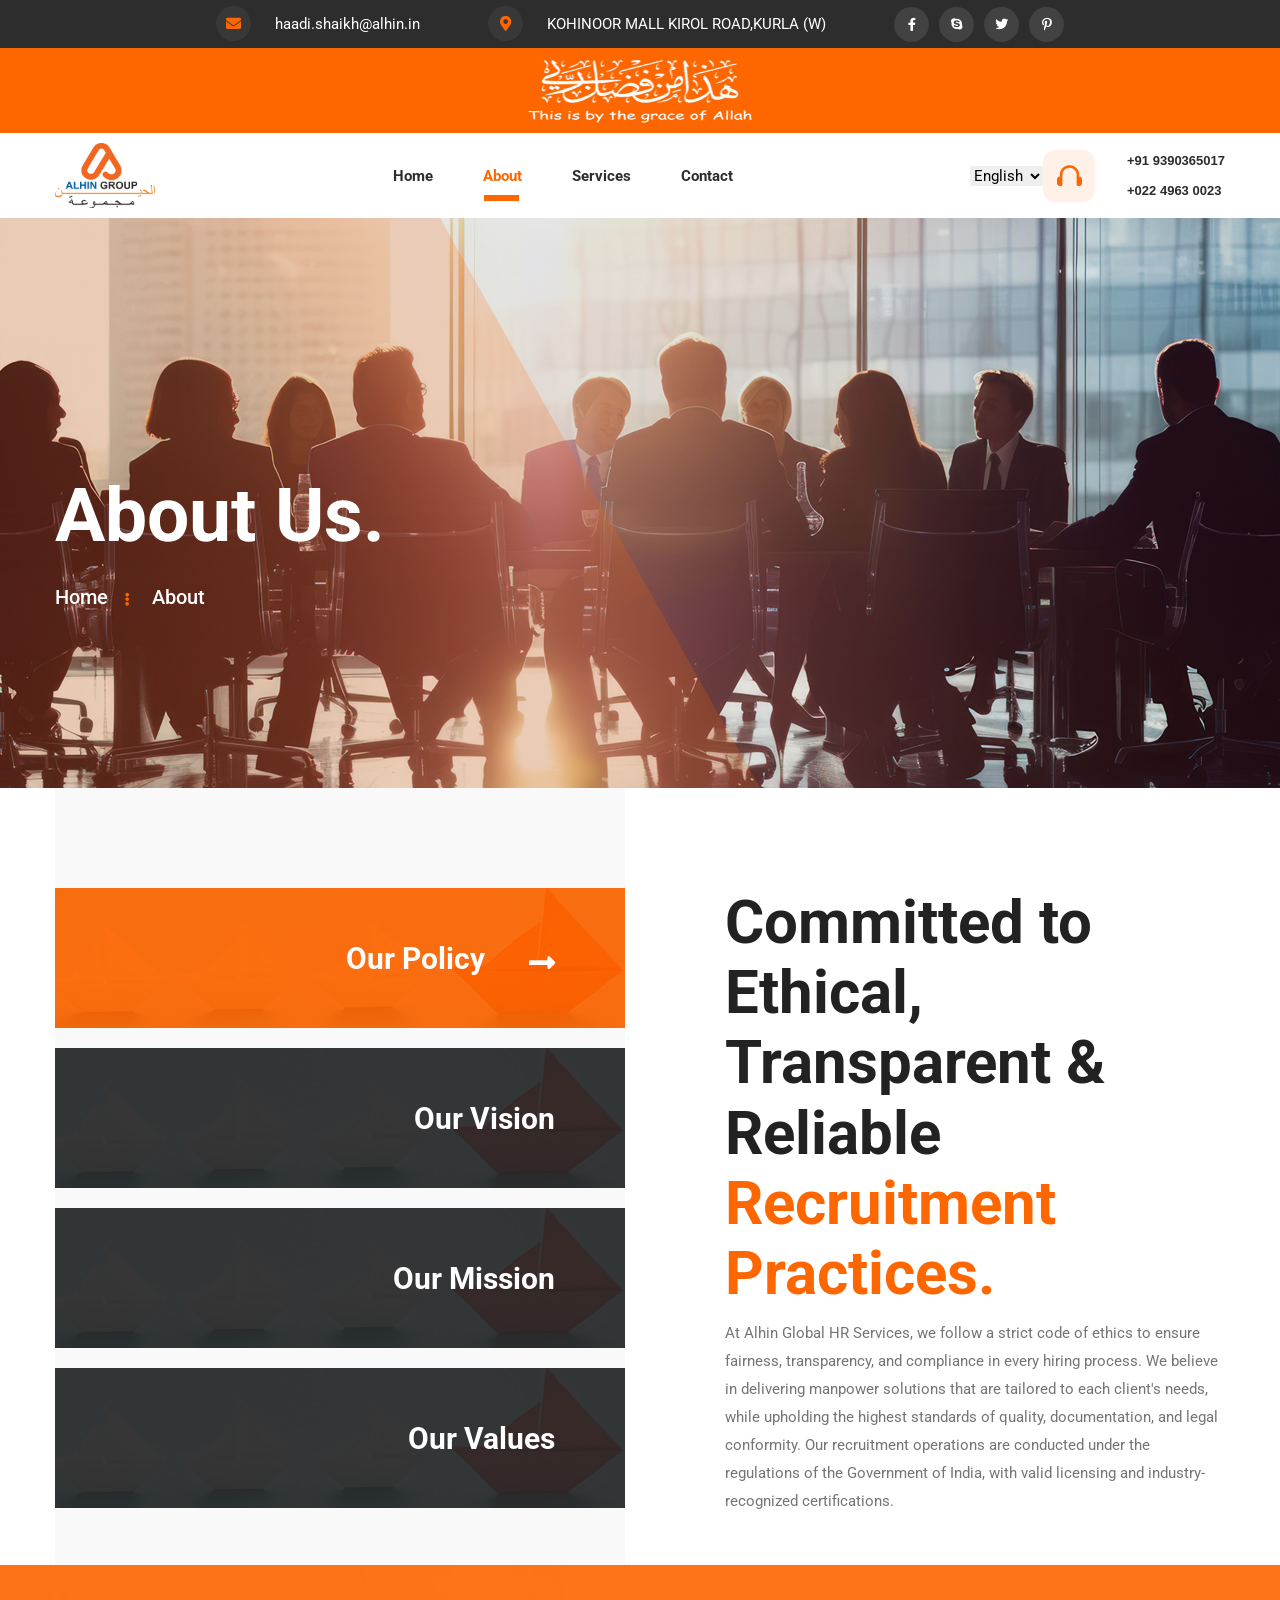
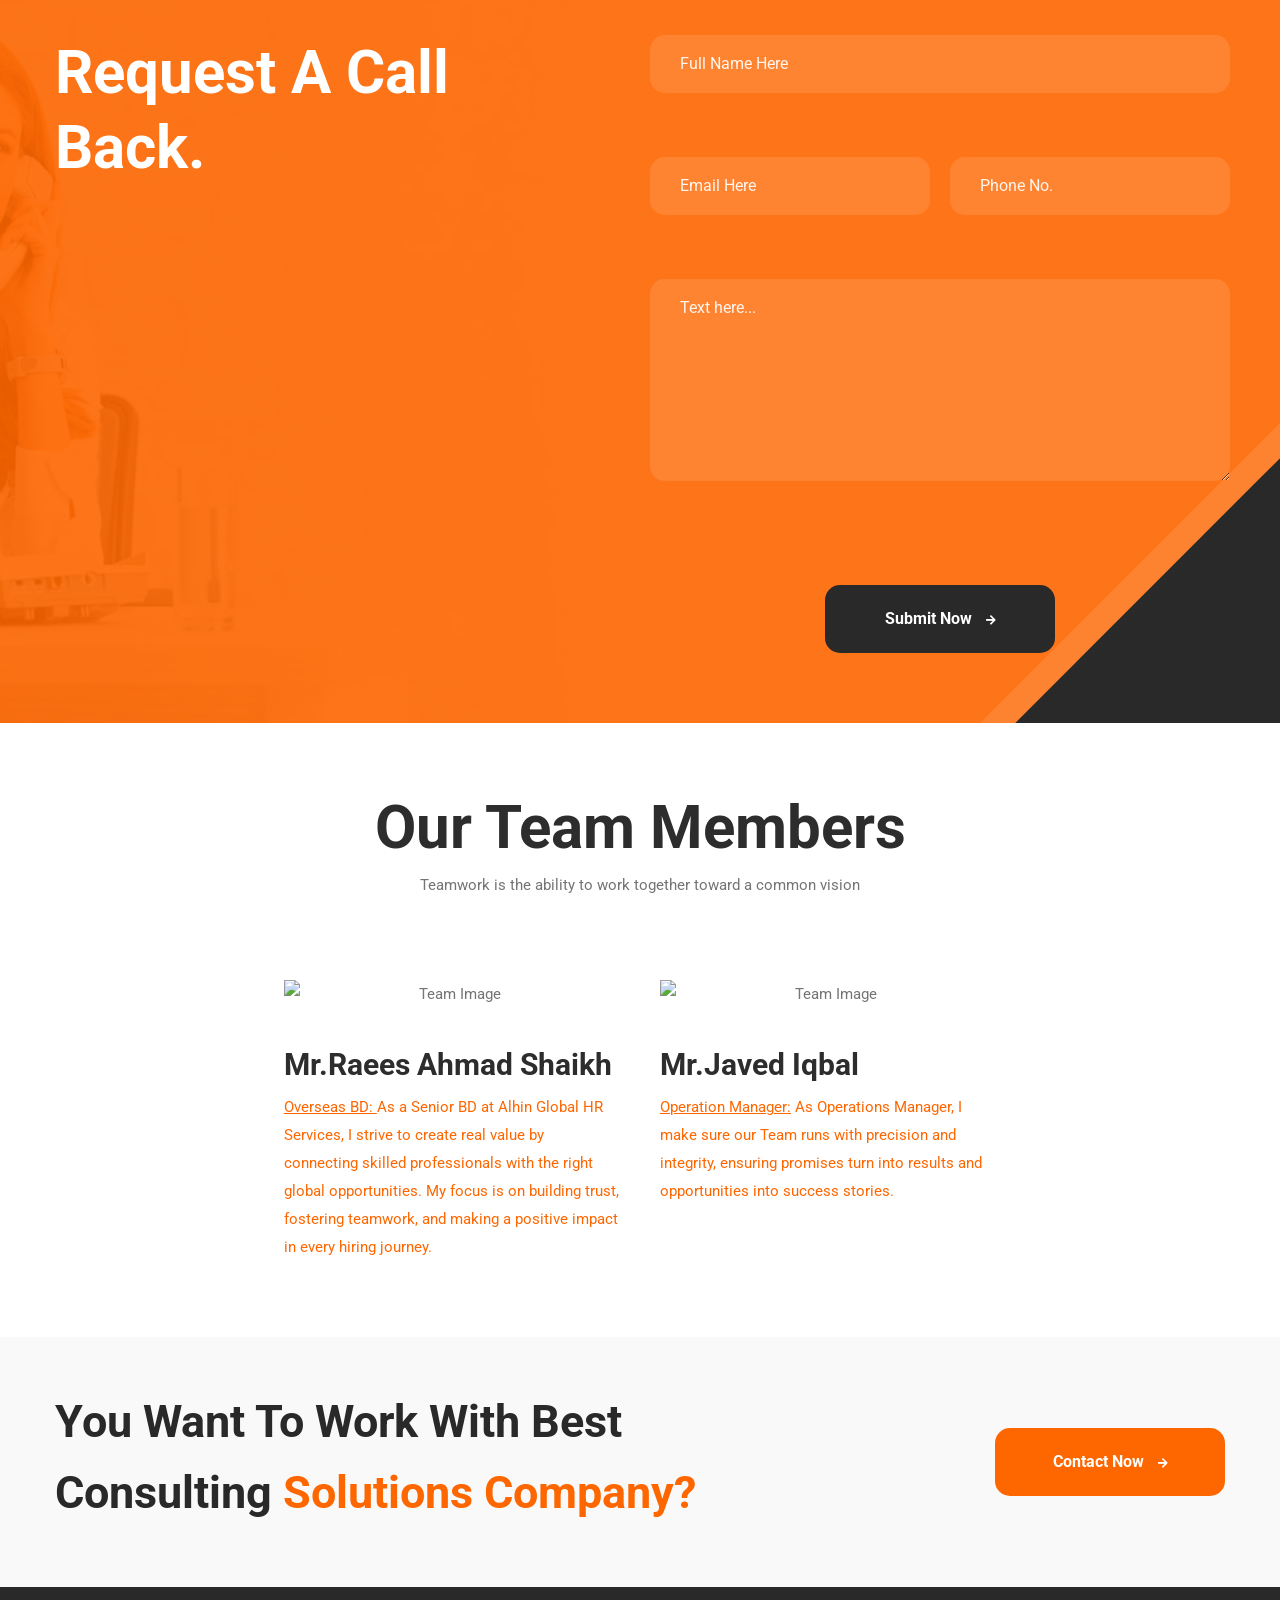
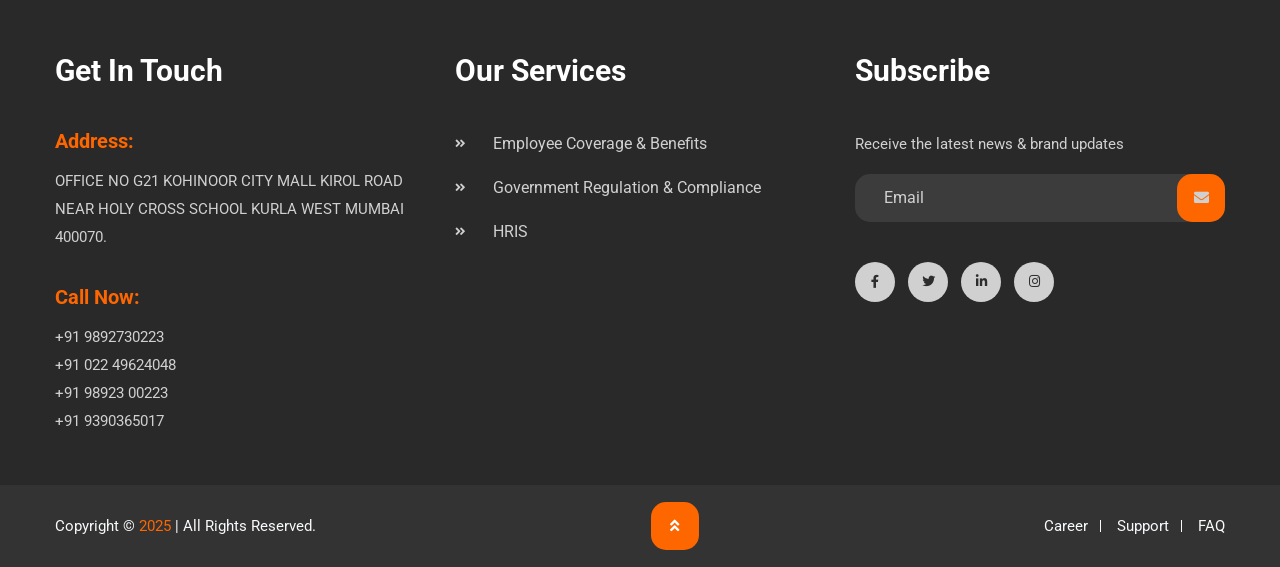
==== commit 22a76f64: "Added language dropdown with 4 main languages + Google Translate fallback" ====
--- a/about.html
+++ b/about.html
@@ -171,6 +171,17 @@
                 </nav>
                 <!-- Main Menu End-->
               </div>
+
+              <div id="google_translate_element" style="display:none"></div>
+
+              <div class="lang-box text-center" id="langBox">
+  <select id="langSelect">
+    <option value="en">English</option>
+    <option value="ar">Arabic</option>
+    <option value="ru">Russian</option>
+    <option value="he">Hebrew</option>
+  </select>
+</div>
 
               <!-- <div class="menu-number">
                 <i class="flaticon-headphone"></i>
@@ -829,6 +840,28 @@
     <script src="assets/js/leaflet.min.js"></script>
     <script src="assets/js/appear.js"></script>
 
+    <script src="//translate.google.com/translate_a/element.js?cb=googleTranslateElementInit"></script>
+<script src="translate.js"></script>
+
+<script>
+function adjustLangBox() {
+  const box = document.getElementById("langBox");
+  if (!box) return;
+
+  if (window.innerWidth <= 990) {
+    box.style.marginTop = "-30px";
+    box.style.marginLeft = "35px";
+    box.style.textAlign = "center";
+  } else {
+    box.style.marginTop = "";
+    box.style.marginLeft = "";
+  }
+}
+
+window.addEventListener("load", adjustLangBox);
+window.addEventListener("resize", adjustLangBox);
+</script>
+
     <!-- Custom script -->
     <script src="assets/js/script.js"></script>
 
--- a/assets/css/style.css
+++ b/assets/css/style.css
@@ -482,6 +482,10 @@
 
 }
 
+html[dir="rtl"] {
+  text-align: right;
+}
+
 
 @media screen and (max-width:786px) {
     .alhin-logo{
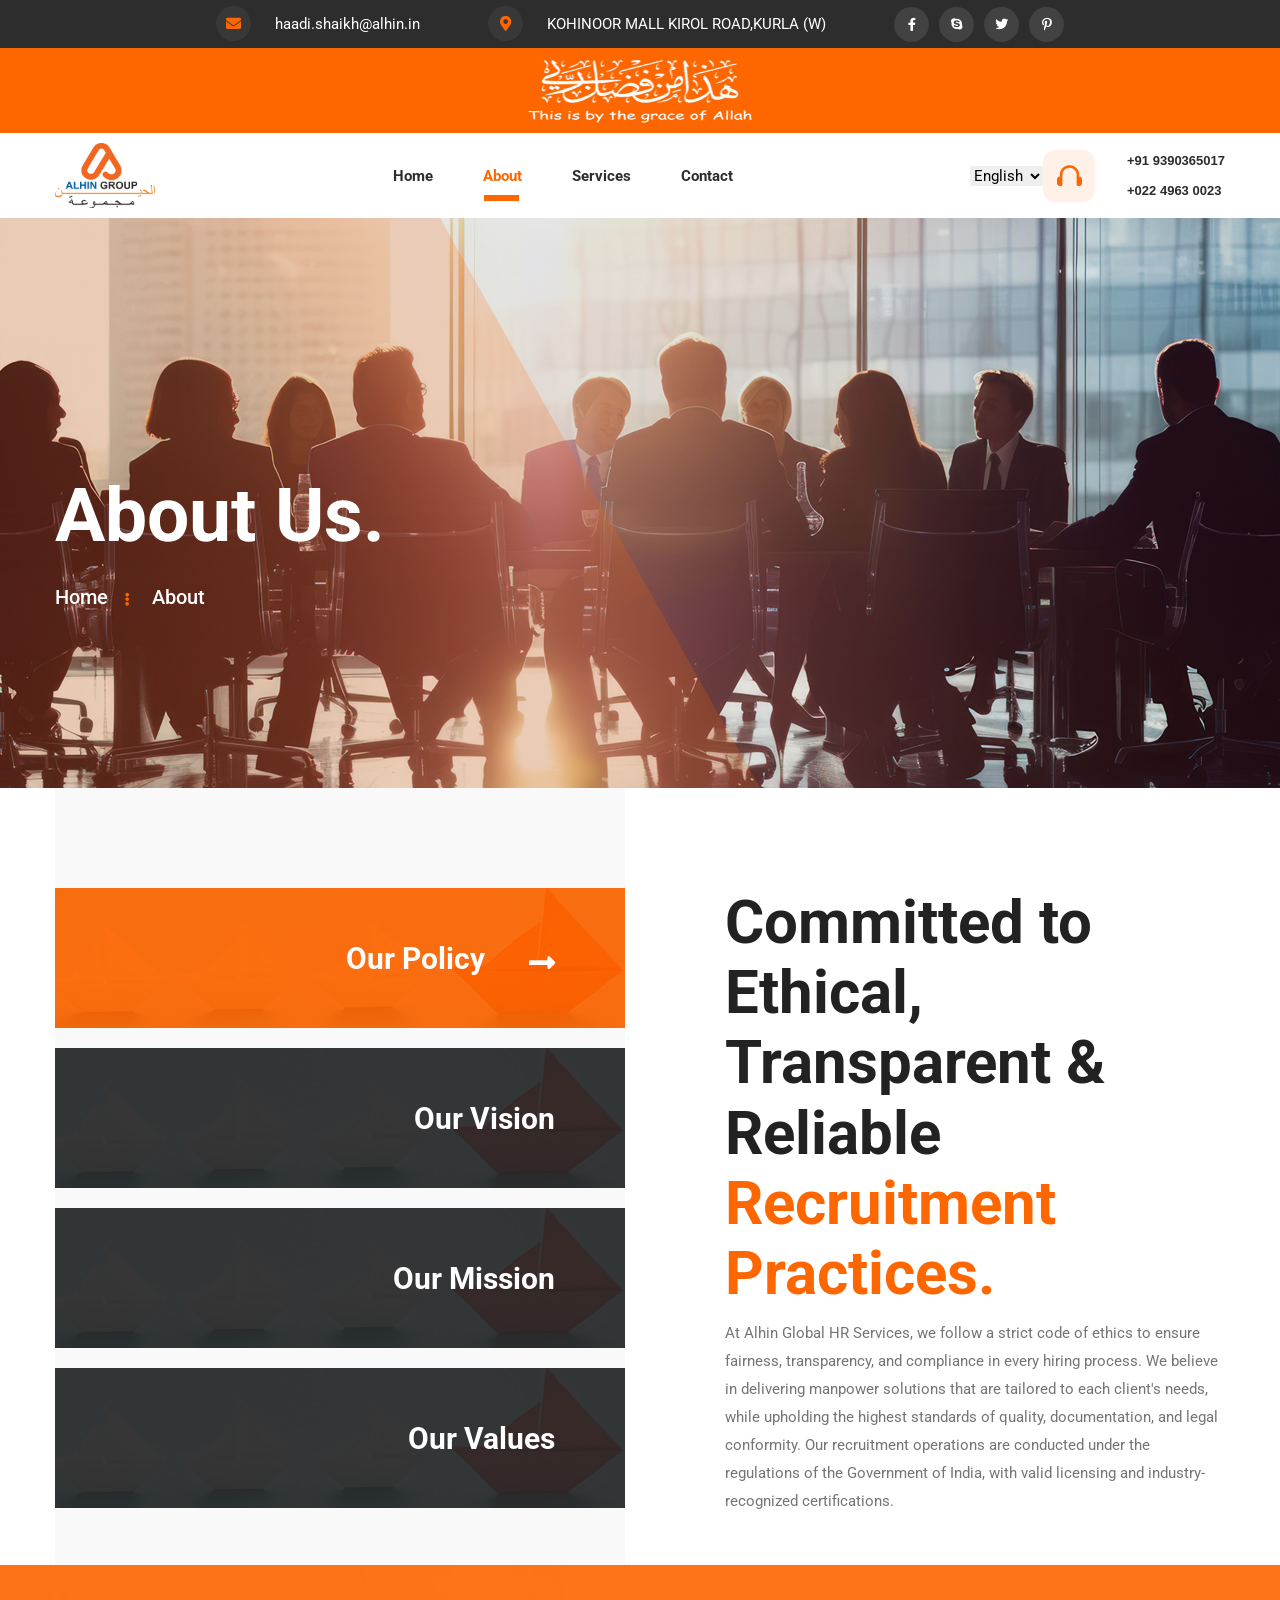
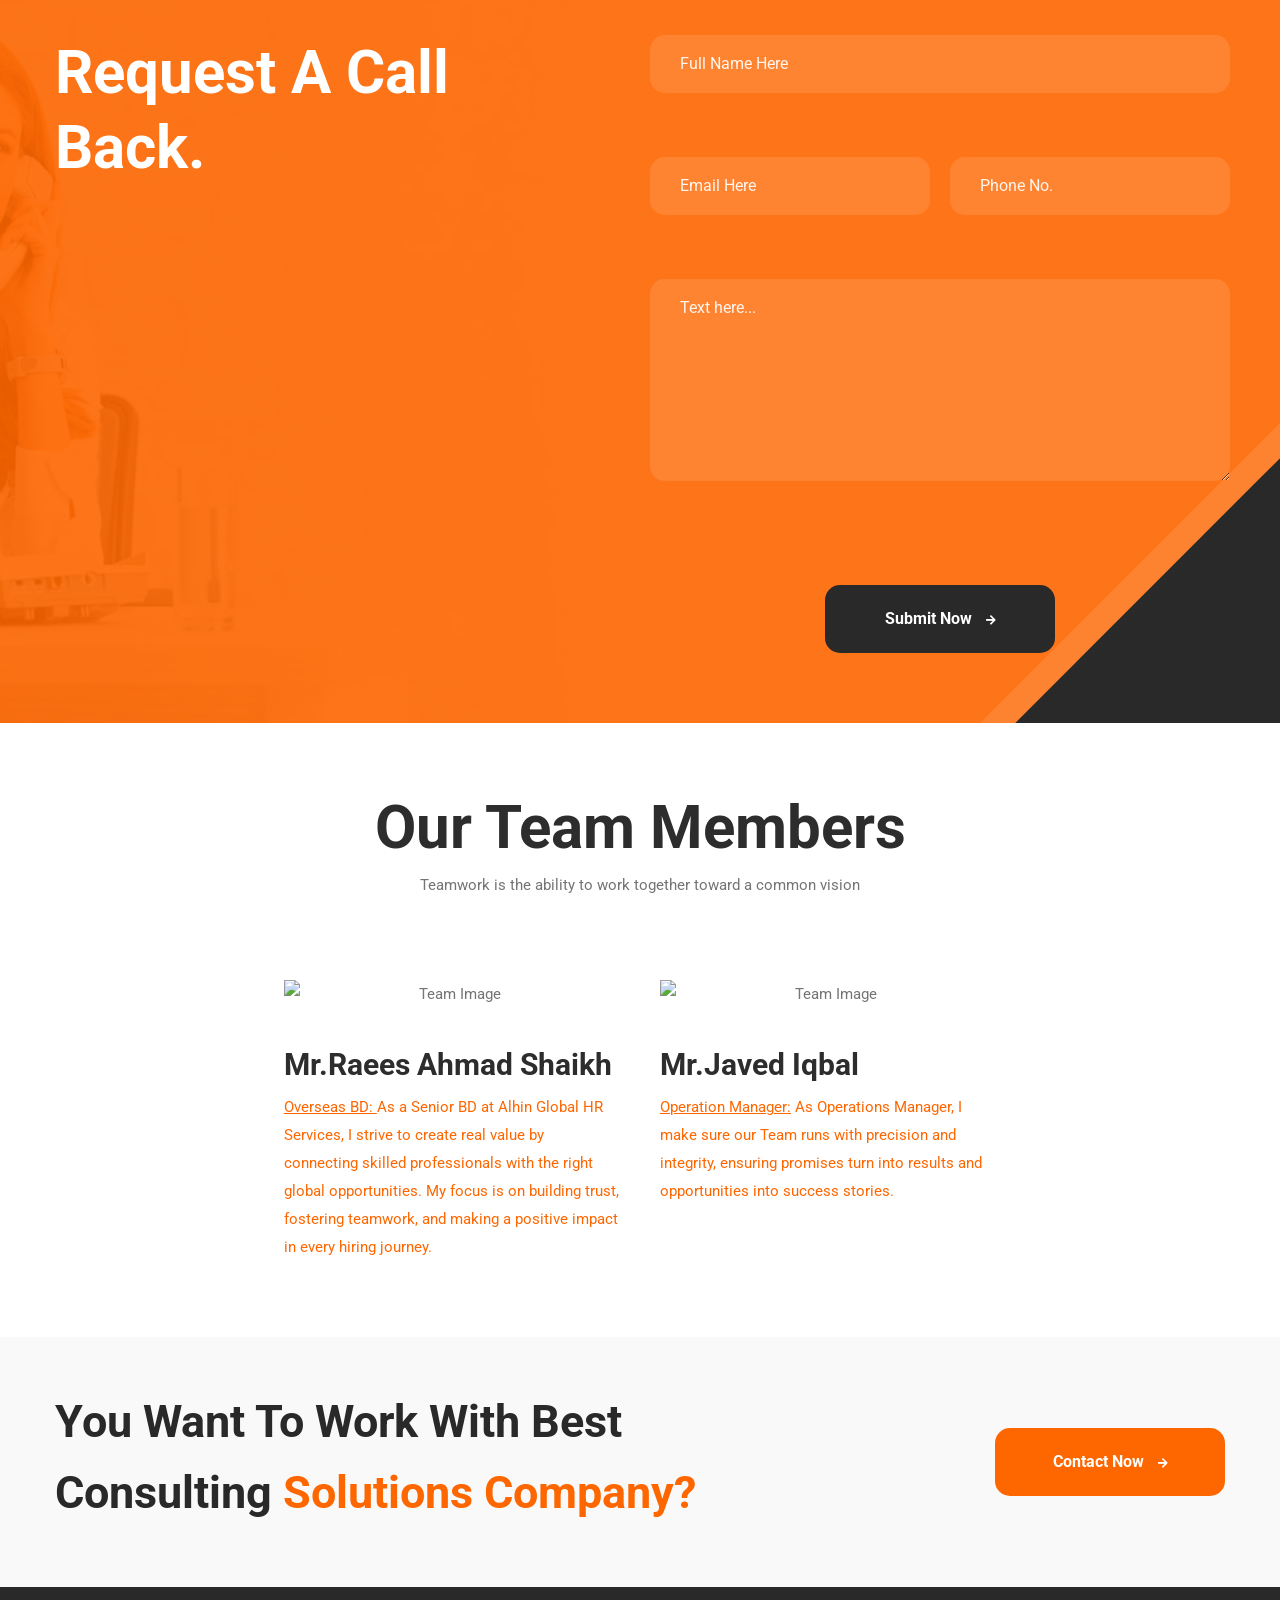
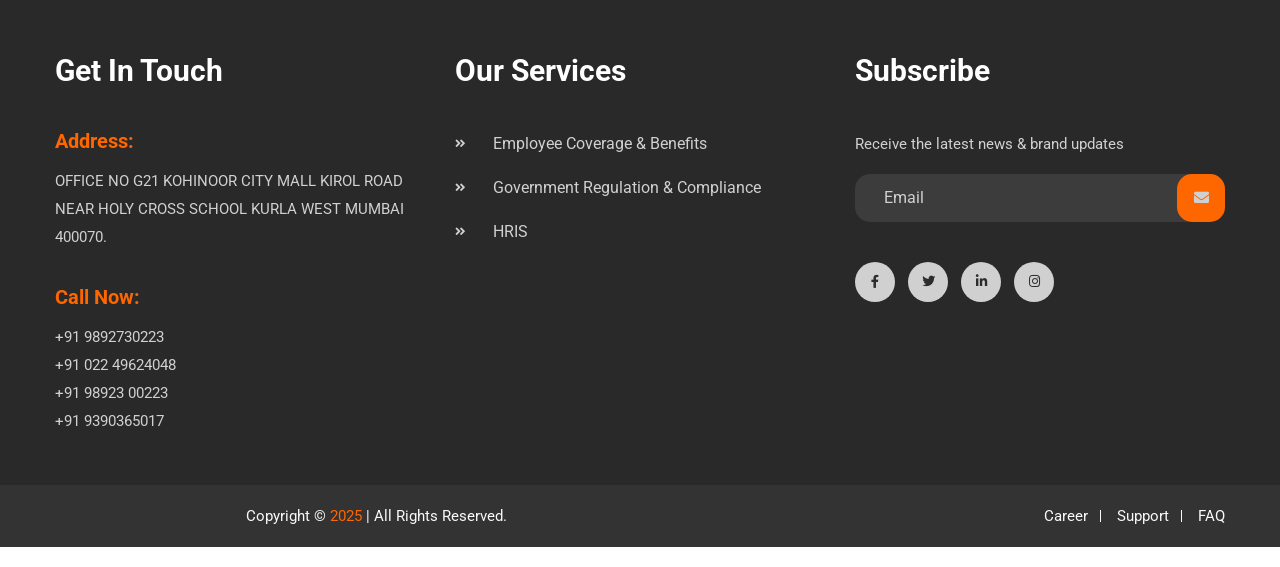
==== commit 646d8674: "update" ====
--- a/about.html
+++ b/about.html
@@ -92,7 +92,6 @@
         </div>
 
         <div class="header-middle text-center bg-orange text-white display-4">
-          <!-- بِسْمِ ٱللَّهِ ٱلرَّحْمَٰنِ ٱلرَّحِيمِ -->
           <img
             style="
               width: 20rem;
--- a/assets/css/style.css
+++ b/assets/css/style.css
@@ -487,6 +487,7 @@
 }
 
 
+
 @media screen and (max-width:786px) {
     .alhin-logo{
           height: 55px;
@@ -2400,7 +2401,7 @@
   display: flex;
   align-items: stretch;
   gap: 10px !important;
-  position: relative; /* required for arrow absolute centering */
+  position: relative; 
 }
 
 /* Individual Slide */
@@ -2408,7 +2409,7 @@
   display: flex;
   justify-content: center;
   align-items: stretch;
-  padding: 10px; /* optional spacing between slides */
+  padding: 10px;
 }
 
 /* Card Styling */
@@ -2484,14 +2485,13 @@
   right: -50px;
 }
 
-/* 606px se niche */
 @media (max-width: 606px) {
   .slick-prev {
-    left: -30px;   /* adjust kar le */
+    left: -30px; 
   }
 
   .slick-next {
-    right: -30px;  /* adjust kar le */
+    right: -30px;  
   }
 }
 
